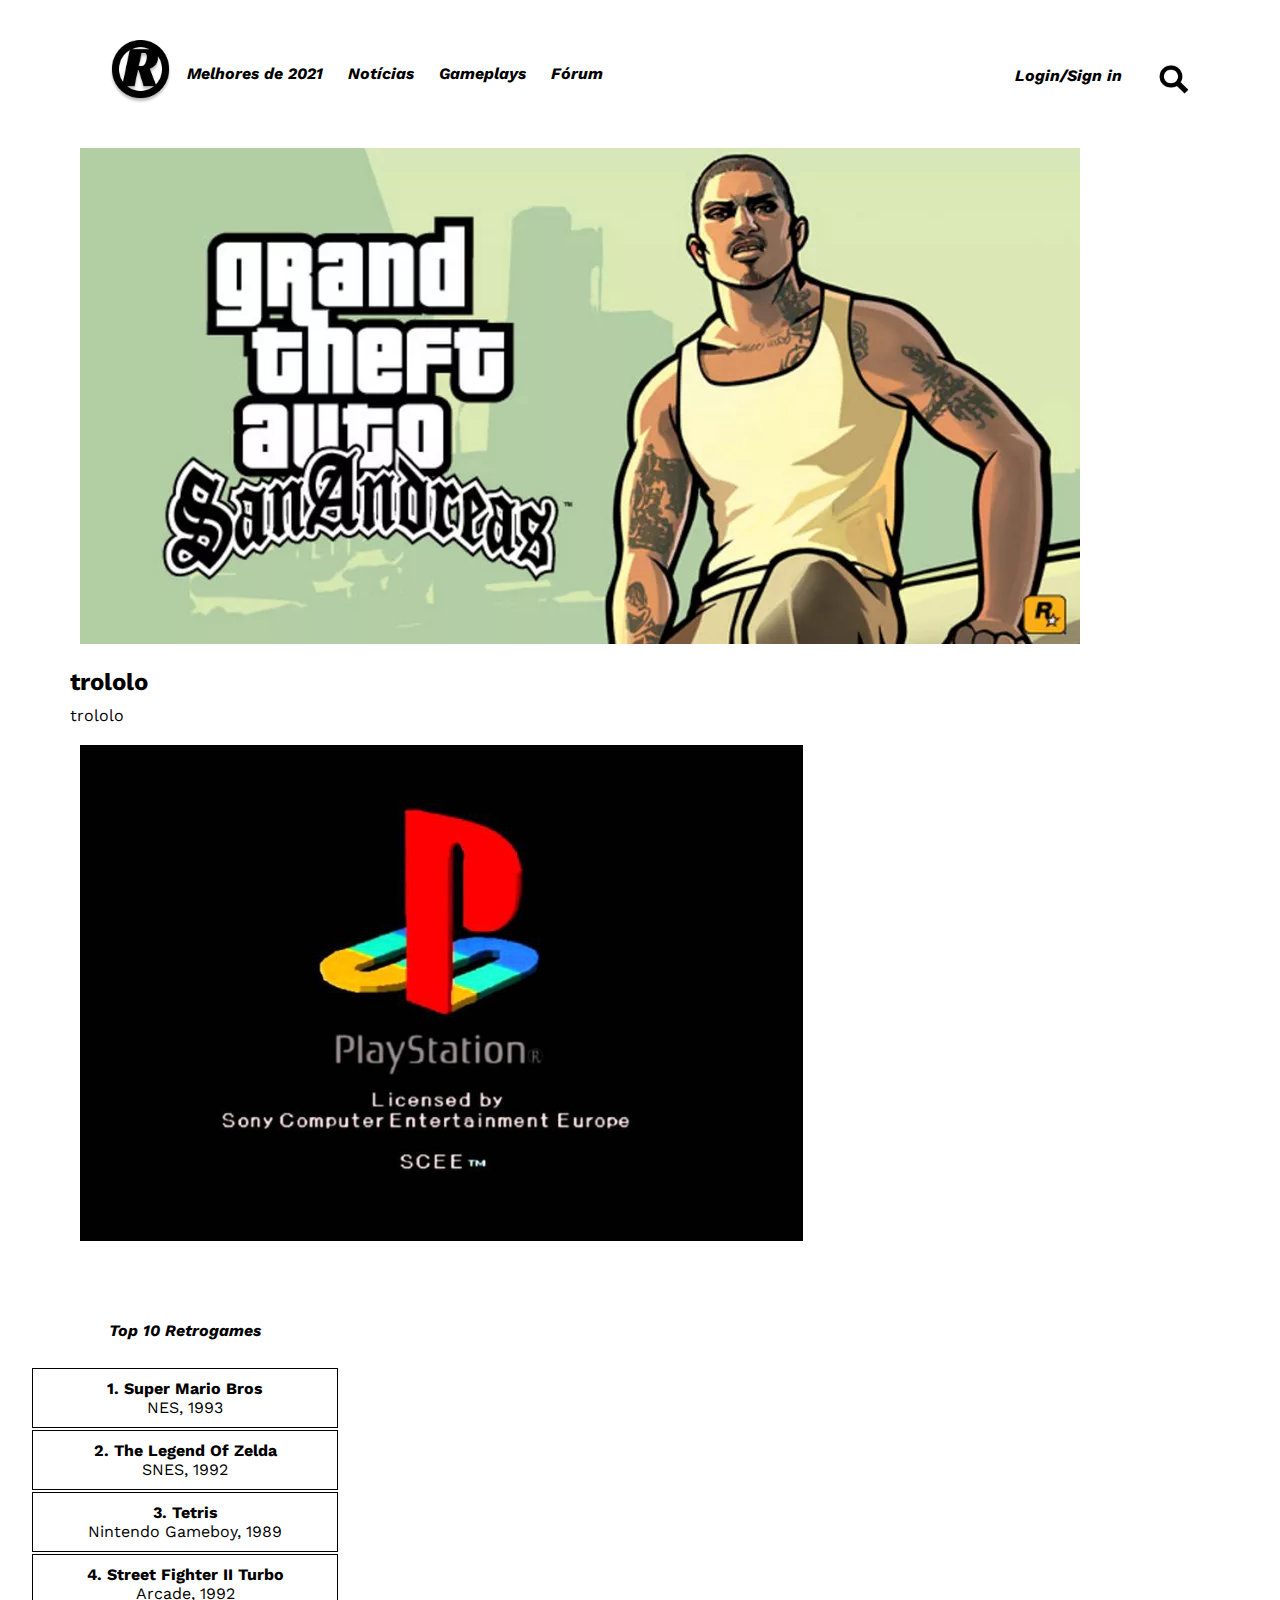
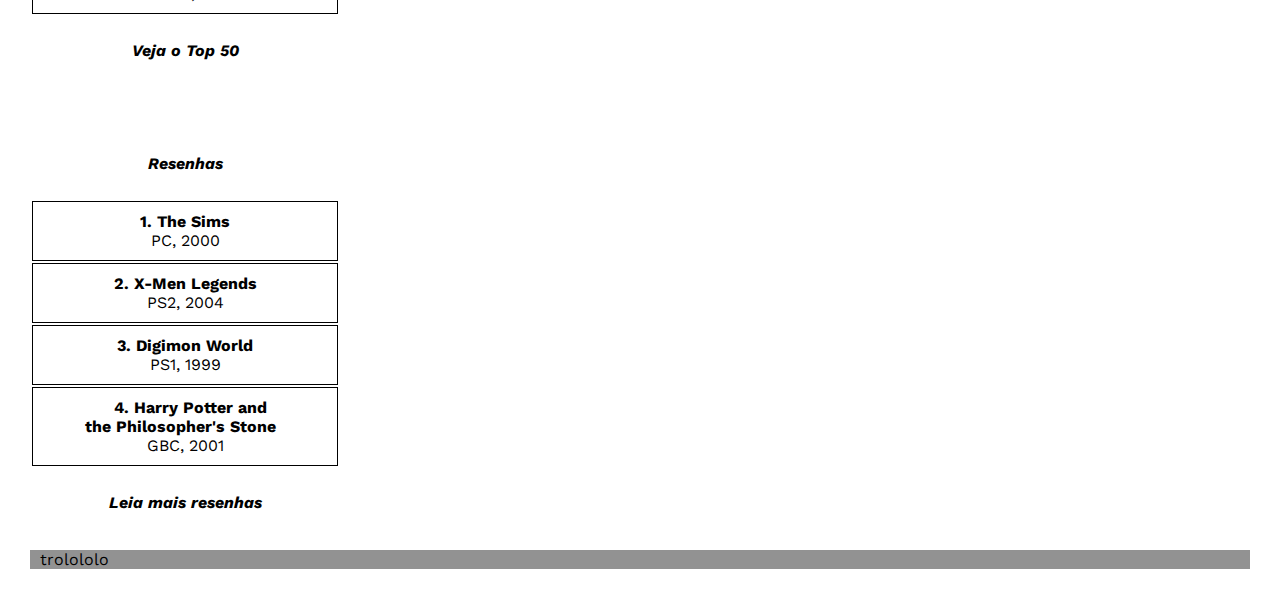
==== index.html @ 11f5ce44 "pedir ajuda à Jéssica 2" ====
<!DOCTYPE html>
<html lang="en">
<head>
    <meta charset="UTF-8">
    <meta http-equiv="X-UA-Compatible" content="IE=edge">
    <meta name="viewport" content="width=device-width, initial-scale=1.0">
    <title>Retrogames</title>
    <link href="https://cdn.jsdelivr.net/npm/bootstrap@5.1.3/dist/css/bootstrap.min.css" rel="stylesheet" integrity="sha384-1BmE4kWBq78iYhFldvKuhfTAU6auU8tT94WrHftjDbrCEXSU1oBoqyl2QvZ6jIW3" crossorigin="anonymous">
    <link rel="stylesheet" href="css/style.css">
    <link href='https://fonts.googleapis.com/css?family=Work Sans' rel='stylesheet'></head>
<body>
    <header>
        <div class="container-grid">
            <a href="index.html"><img class="logo" src="Imagens/Logo R.png" alt="Logo Retrogames"></a>
            <nav class="menu">
                <a href="">Melhores de 2021</a>
                <a href="">Notícias</a>
                <a href="">Gameplays</a>
                <a href="">Fórum</a>
                </nav>
                <nav class="login">
                <a href="">Login/Sign in</a>
                <a href=""><img class="pesquisa" src="Imagens/Ícone Buscar Site.png" alt="Ícone Buscar"></a>
            </nav>
        </div>

    </header>
    <section class="highlights">
        <div class="highlights container">
            <div class="row">
                <div class="Noticia 1 col-md-6">
                    <a href=""><img class="highlight1" src="Imagens/image 1.png" alt="highlight1"></a>
                    <h2>trololo</h2>
                    <p>trololo</p>
                </div>
                <div class="Noticia 1 col-md-6">
                    <a href=""><img class="highlight2" src="Imagens/image 2.png" alt="highlight2"></a>
                </div>     
            </div>
        </div>
    </section>
        <table>
                <thead>
                    <tr>
                        <th><em>Top 10 Retrogames</em></th>
                    </tr>
                </thead>
                
                <tbody> 
                    <tr>
                        <td><b>1. Super Mario Bros</b><br>NES, 1993</td>
                    </tr>
                    <tr>
                        <td><b>2. The Legend Of Zelda</b><br>SNES, 1992</td>
                    </tr>
                    <tr>
                        <td><b>3. Tetris</b><br>Nintendo Gameboy, 1989</td>
                    </tr>
                    <tr>
                        <td><b>4. Street Fighter II Turbo</b><br>Arcade, 1992</td>
                    </tr>
                </tbody>
                <tfooter>
                    <tr>
                        <th><a href=""><em>Veja o Top 50</em></a></th>
                    </tr>
                </tfooter>
        </table>
        <table>
                <thead>
                    <tr>
                        <th><em>Resenhas</em></th>
                    </tr>
                </thead>
                
                <tbody> 
                    <tr>
                        <td><b>1. The Sims</b><br>PC, 2000</td>
                    </tr>
                    <tr>
                        <td><b>2. X-Men Legends</b><br>PS2, 2004</td>
                    </tr>
                    <tr>
                        <td><b>3. Digimon World</b><br>PS1, 1999</td>
                    </tr>
                    <tr>
                        <td><b>4. Harry Potter and<br>the Philosopher's Stone</b><br>GBC, 2001</td>
                    </tr>
                </tbody>
                <tfooter>
                    <tr>
                        <th><a href=""><em>Leia mais resenhas</em></a></th>
                    </tr>
                </tfooter>
        </table>

    
    <footer>
        <p>trolololo</p>
    </footer>
    <script src="https://cdn.jsdelivr.net/npm/bootstrap@5.1.3/dist/js/bootstrap.bundle.min.js" integrity="sha384-ka7Sk0Gln4gmtz2MlQnikT1wXgYsOg+OMhuP+IlRH9sENBO0LRn5q+8nbTov4+1p" crossorigin="anonymous"></script>
</body>
</html>
---- css/style.css ----
*{
    margin: 10px;
    padding: 0;
    box-sizing: border-box;

    }

    header{
    font-style:italic;
    font-weight: bold
    }
    
    body {
            font-family: 'Work Sans';
    }

    a {
            color: #000000;
            text-decoration: none;
    }
    a:hover {
            color:#8b8b8b; 
            text-decoration:none; 
            cursor:pointer;  
    }

    footer {
    background-color:#929292;
    }

    .container-grid{
        width: 1200px;
        height: 100%;
        margin: auto;
        display: flex;
        justify-content: space-between;
        align-items: center;
    }

    .logo {
        width: 65%;
        margin-left: 60%;
    }

    .pesquisa{
        width: 50%;
        margin-top: -5px
        ;
    }

    .login{
        width: 225px;
        height: 36px;
        display: flex;
        justify-content: space-between;
        }
    
    .menu{
            width: 800px;
        }

td {
        border: 1px solid black;
        text-align: center;
        padding: 10px;}
table {
                width: 25%;}
th {    
        height: 70px;}
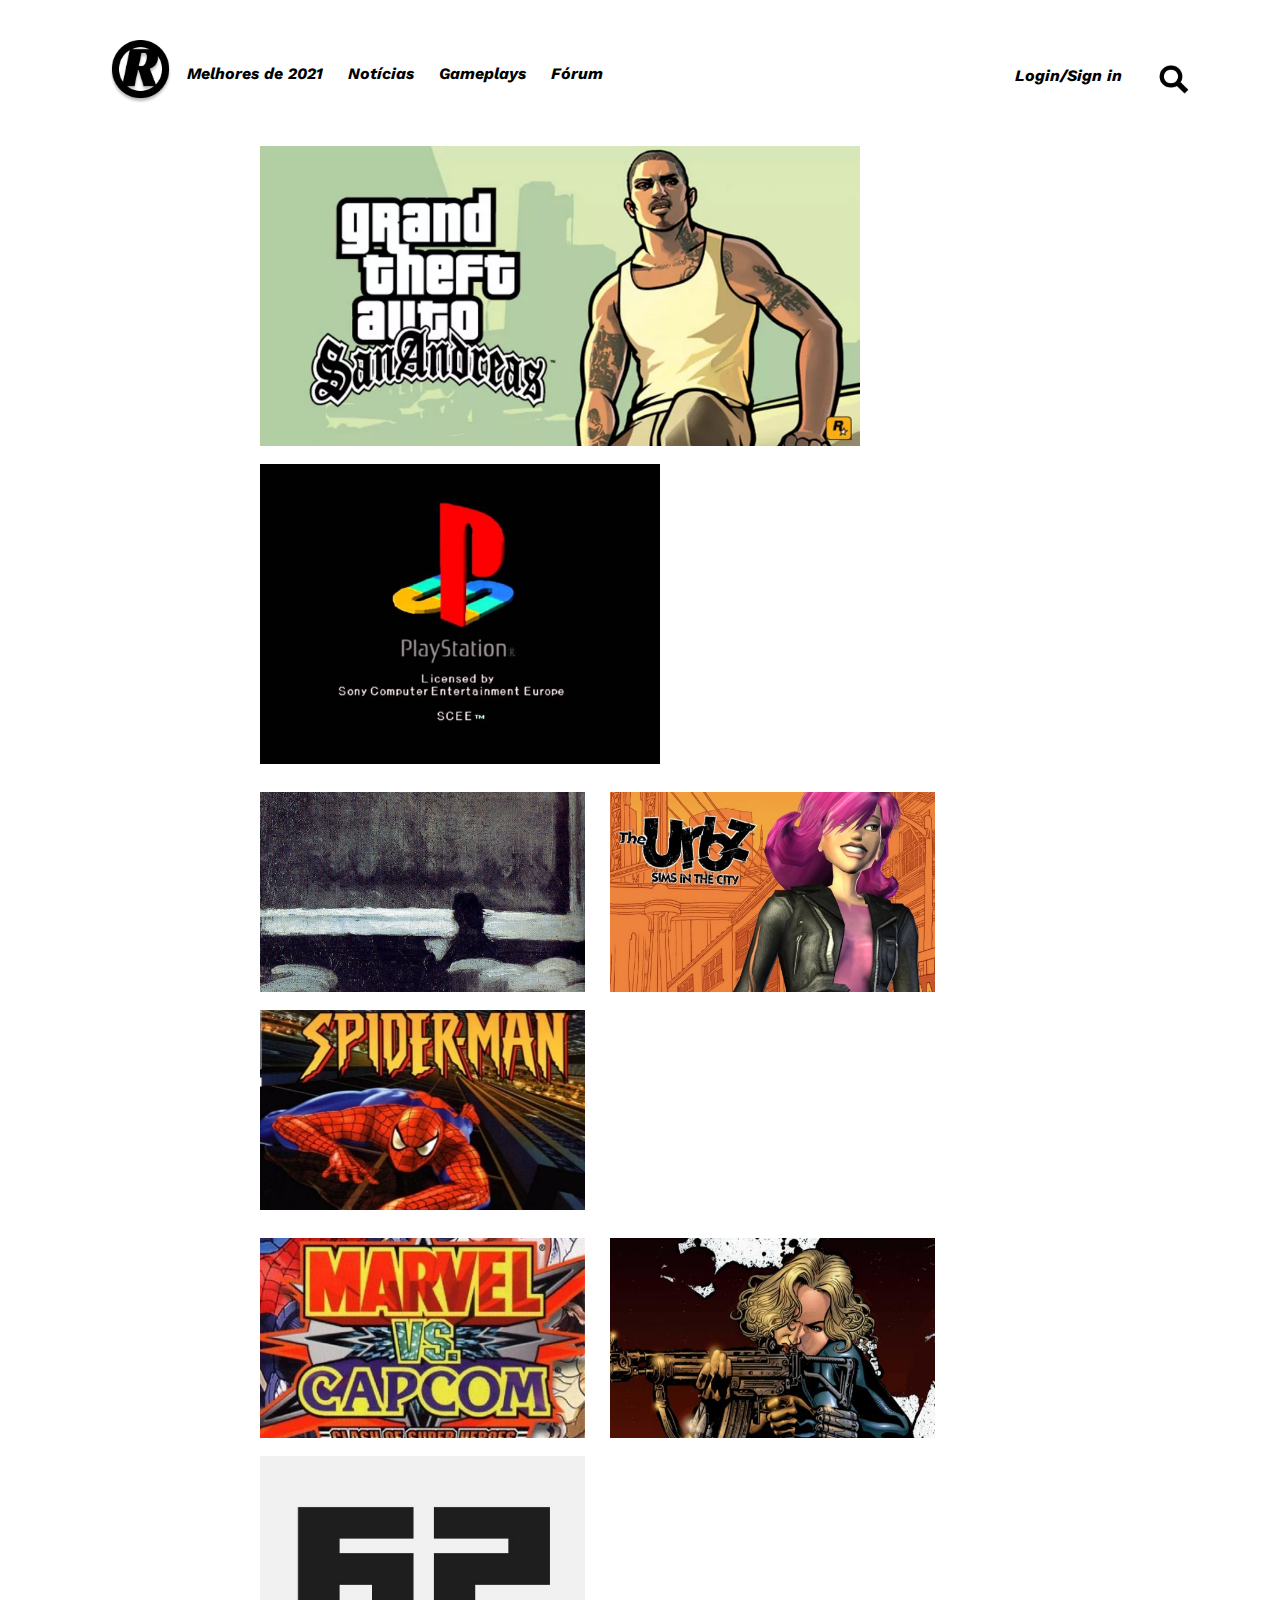
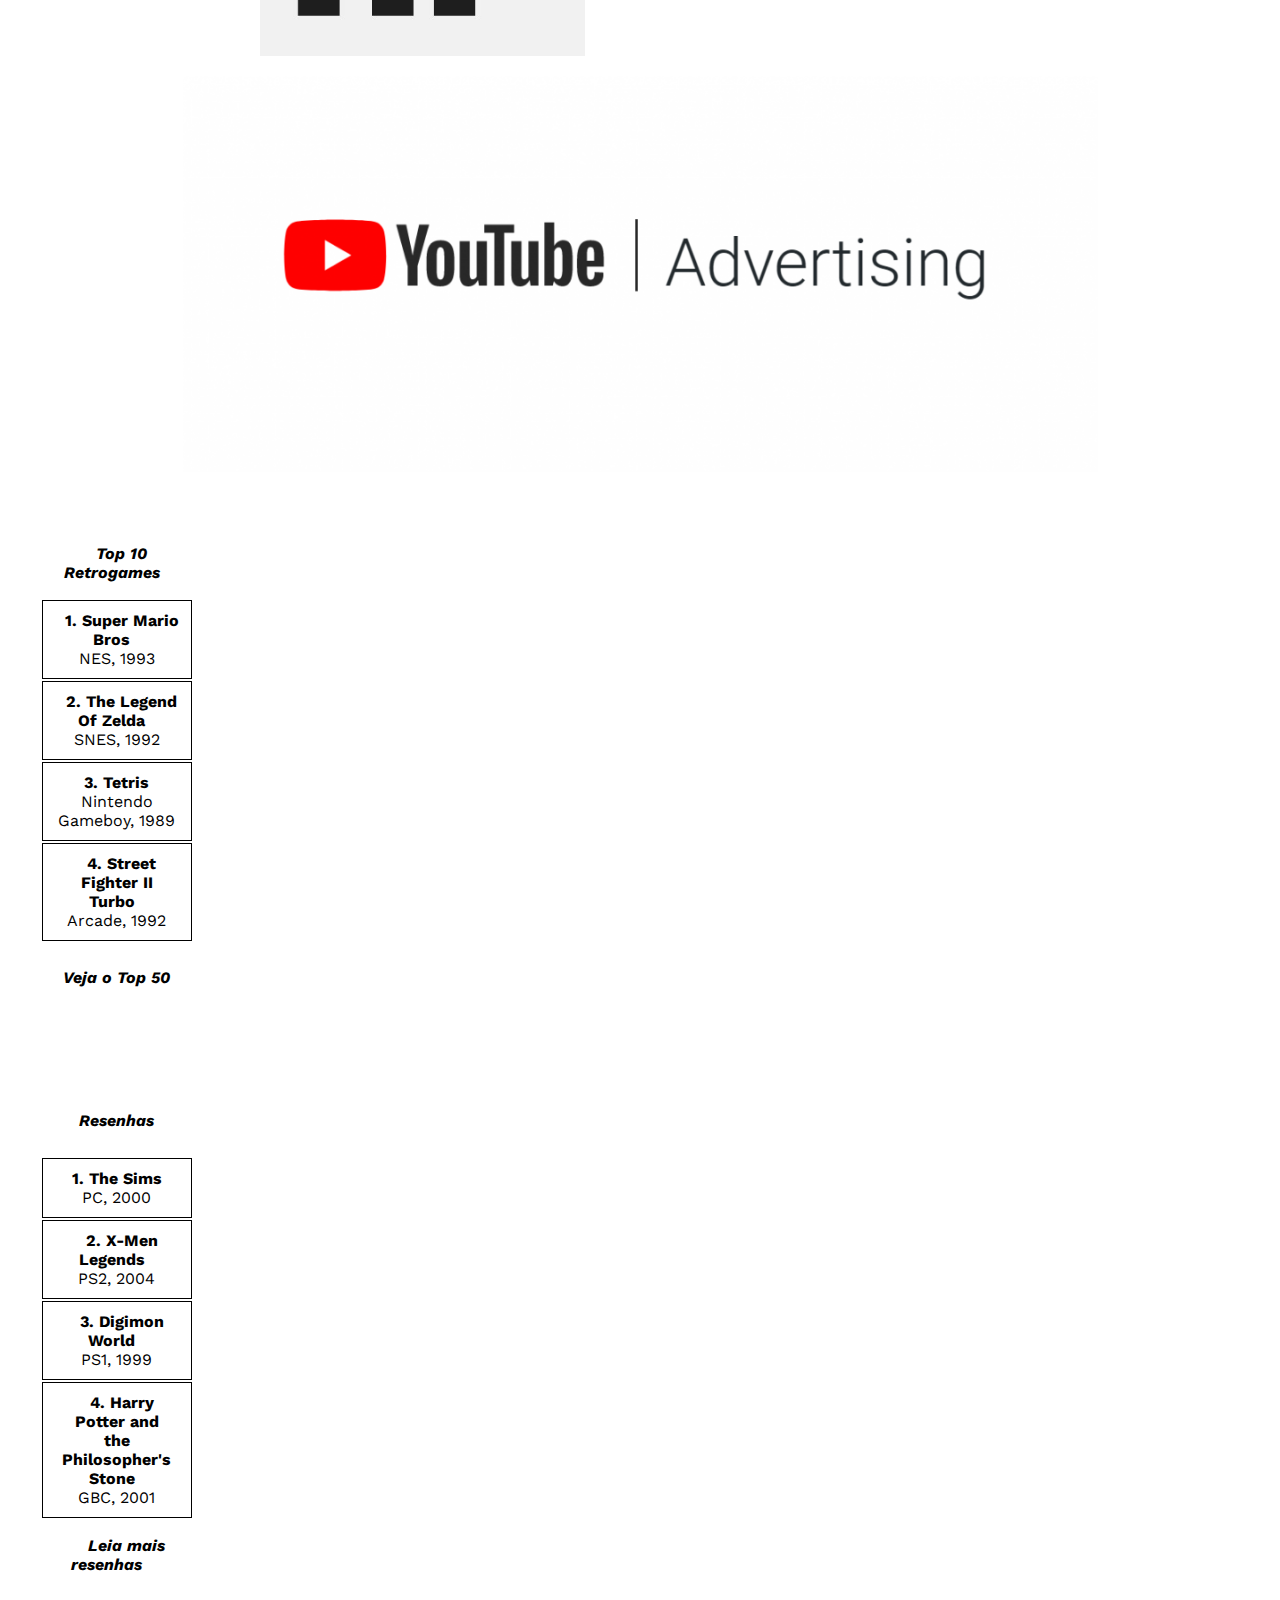
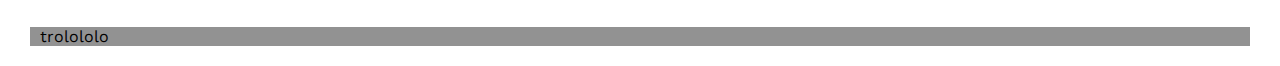
==== commit a687674b: "Pedido Ajuda Jéssica 01/02" ====
--- a/index.html
+++ b/index.html
@@ -26,20 +26,31 @@
 
     </header>
     <section class="highlights">
-        <div class="highlights container">
-            <div class="row">
-                <div class="Noticia 1 col-md-6">
-                    <a href=""><img class="highlight1" src="Imagens/image 1.png" alt="highlight1"></a>
-                    <h2>trololo</h2>
-                    <p>trololo</p>
-                </div>
-                <div class="Noticia 1 col-md-6">
-                    <a href=""><img class="highlight2" src="Imagens/image 2.png" alt="highlight2"></a>
-                </div>     
+        <div class="row">
+            <div class="column">
+              <img src="Imagens/image-1.png" style="width: 600px; height: 300px;">
+              <img src="Imagens/image-2.png" style="width: 400px; height: 300px;">
+            </div>
+            <div class ="column">
+                <img src="Imagens/solitary-figure-in-a-theater 1.png" style="width: 325px; height: 200px;">
+                <img src="Imagens/urbz-sims-1 1.png" style="width: 325px; height: 200px;">
+                <img src="Imagens/image 5.png" style="width: 325px; height: 200px;">
+            </div>
+            <div class ="column">
+                <img src="Imagens/mvc 1.png" style="width: 325px; height: 200px;">
+                <img src="Imagens/Yelena 1.png" style="width: 325px; height: 200px;">
+                <img src="Imagens/image 6.png" style="width: 325px; height: 200px;">
             </div>
         </div>
     </section>
-        <table>
+    <section class="ads">
+            <img src="Imagens/youtube-advertising-1-1024x443.png" class="center"> 
+    </section>
+
+    <section class="tables"></section>
+    <div class="tbrow row">
+        <div class="tbcolumn column">
+            <table>
                 <thead>
                     <tr>
                         <th><em>Top 10 Retrogames</em></th>
@@ -65,8 +76,10 @@
                         <th><a href=""><em>Veja o Top 50</em></a></th>
                     </tr>
                 </tfooter>
-        </table>
-        <table>
+            </table>
+        </div>
+        <div class="tbcolumn column">
+            <table>
                 <thead>
                     <tr>
                         <th><em>Resenhas</em></th>
@@ -92,7 +105,9 @@
                         <th><a href=""><em>Leia mais resenhas</em></a></th>
                     </tr>
                 </tfooter>
-        </table>
+            </table>
+        </div>
+    </div>
 
     
     <footer>
--- a/css/style.css
+++ b/css/style.css
@@ -1,64 +1,57 @@
 *{
     margin: 10px;
     padding: 0;
-    box-sizing: border-box;
-
-    }
-
-    header{
+    box-sizing: border-box;}
+header{
     font-style:italic;
-    font-weight: bold
-    }
-    
-    body {
-            font-family: 'Work Sans';
-    }
-
-    a {
+    font-weight: bold}
+body {
+            font-family: 'Work Sans';}
+a {
             color: #000000;
-            text-decoration: none;
-    }
-    a:hover {
+            text-decoration: none;}
+a:hover {
             color:#8b8b8b; 
             text-decoration:none; 
-            cursor:pointer;  
-    }
-
-    footer {
-    background-color:#929292;
-    }
-
-    .container-grid{
+            cursor:pointer;}
+footer {
+    background-color:#929292;}
+.container-grid{
         width: 1200px;
         height: 100%;
         margin: auto;
         display: flex;
         justify-content: space-between;
-        align-items: center;
-    }
-
-    .logo {
+        align-items: center;}
+.logo {
         width: 65%;
-        margin-left: 60%;
-    }
-
-    .pesquisa{
+        margin-left: 60%;}
+.pesquisa{
         width: 50%;
         margin-top: -5px
-        ;
-    }
-
-    .login{
+        ;}
+.login{
         width: 225px;
         height: 36px;
         display: flex;
-        justify-content: space-between;
-        }
-    
-    .menu{
-            width: 800px;
-        }
+        justify-content: space-between;}
+.menu{
+            width: 800px;}
+.column {
+        flex: 50%;
+        padding: 0 4px;
+        padding-left: 200px;}
+              
+.column img {
+        margin-top: 8px;
+        vertical-align: top;}
 
+.center {
+        display: block;
+        margin-left: auto;
+        margin-right: auto;
+        width: 75%;
+      }
 td {
         border: 1px solid black;
         text-align: center;
@@ -66,4 +59,16 @@
 table {
                 width: 25%;}
 th {    
-        height: 70px;}+        height: 70px;}
+
+.tbrow {
+        margin-left:-5px;
+        margin-right:-5px;}
+.tbcolumn {
+        float: left;
+        width: 50%;
+        padding: 5px;}
+.tbrow::after {
+        content: "";
+        clear: both;
+        display: table;}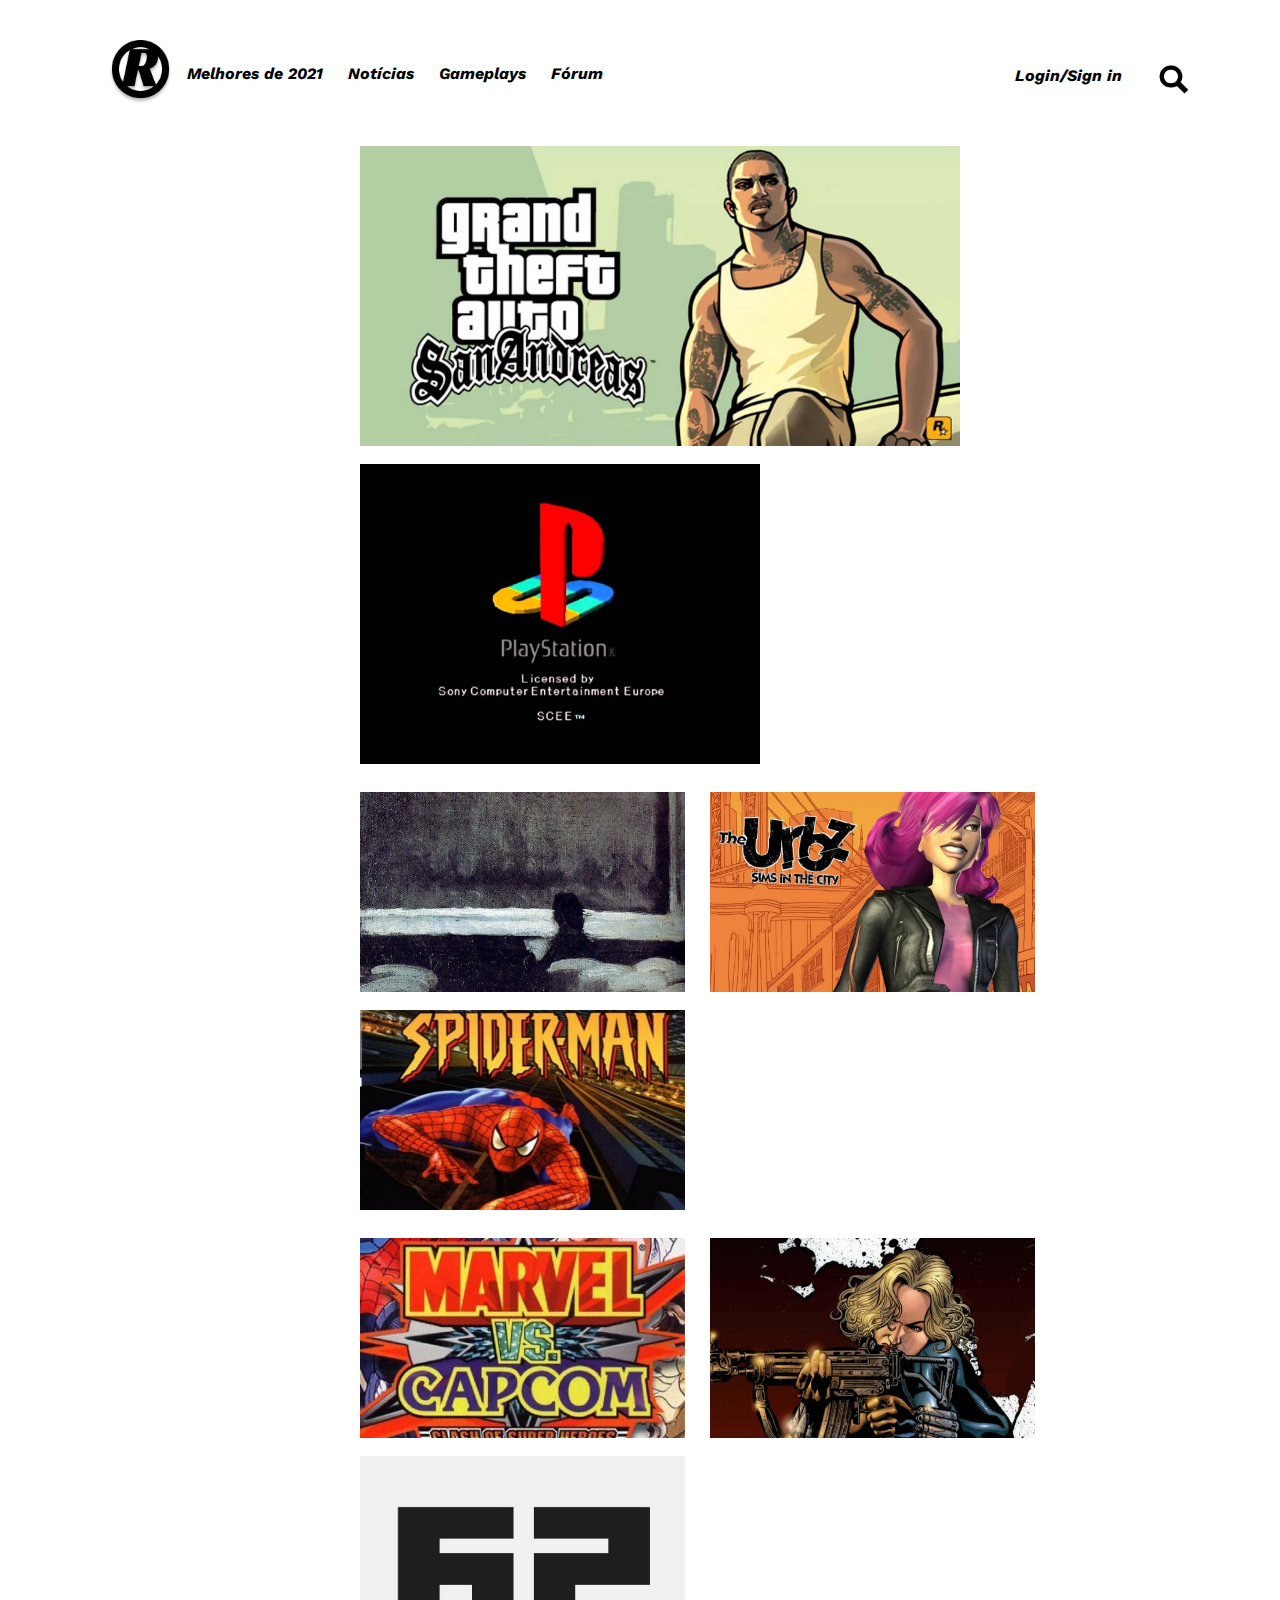
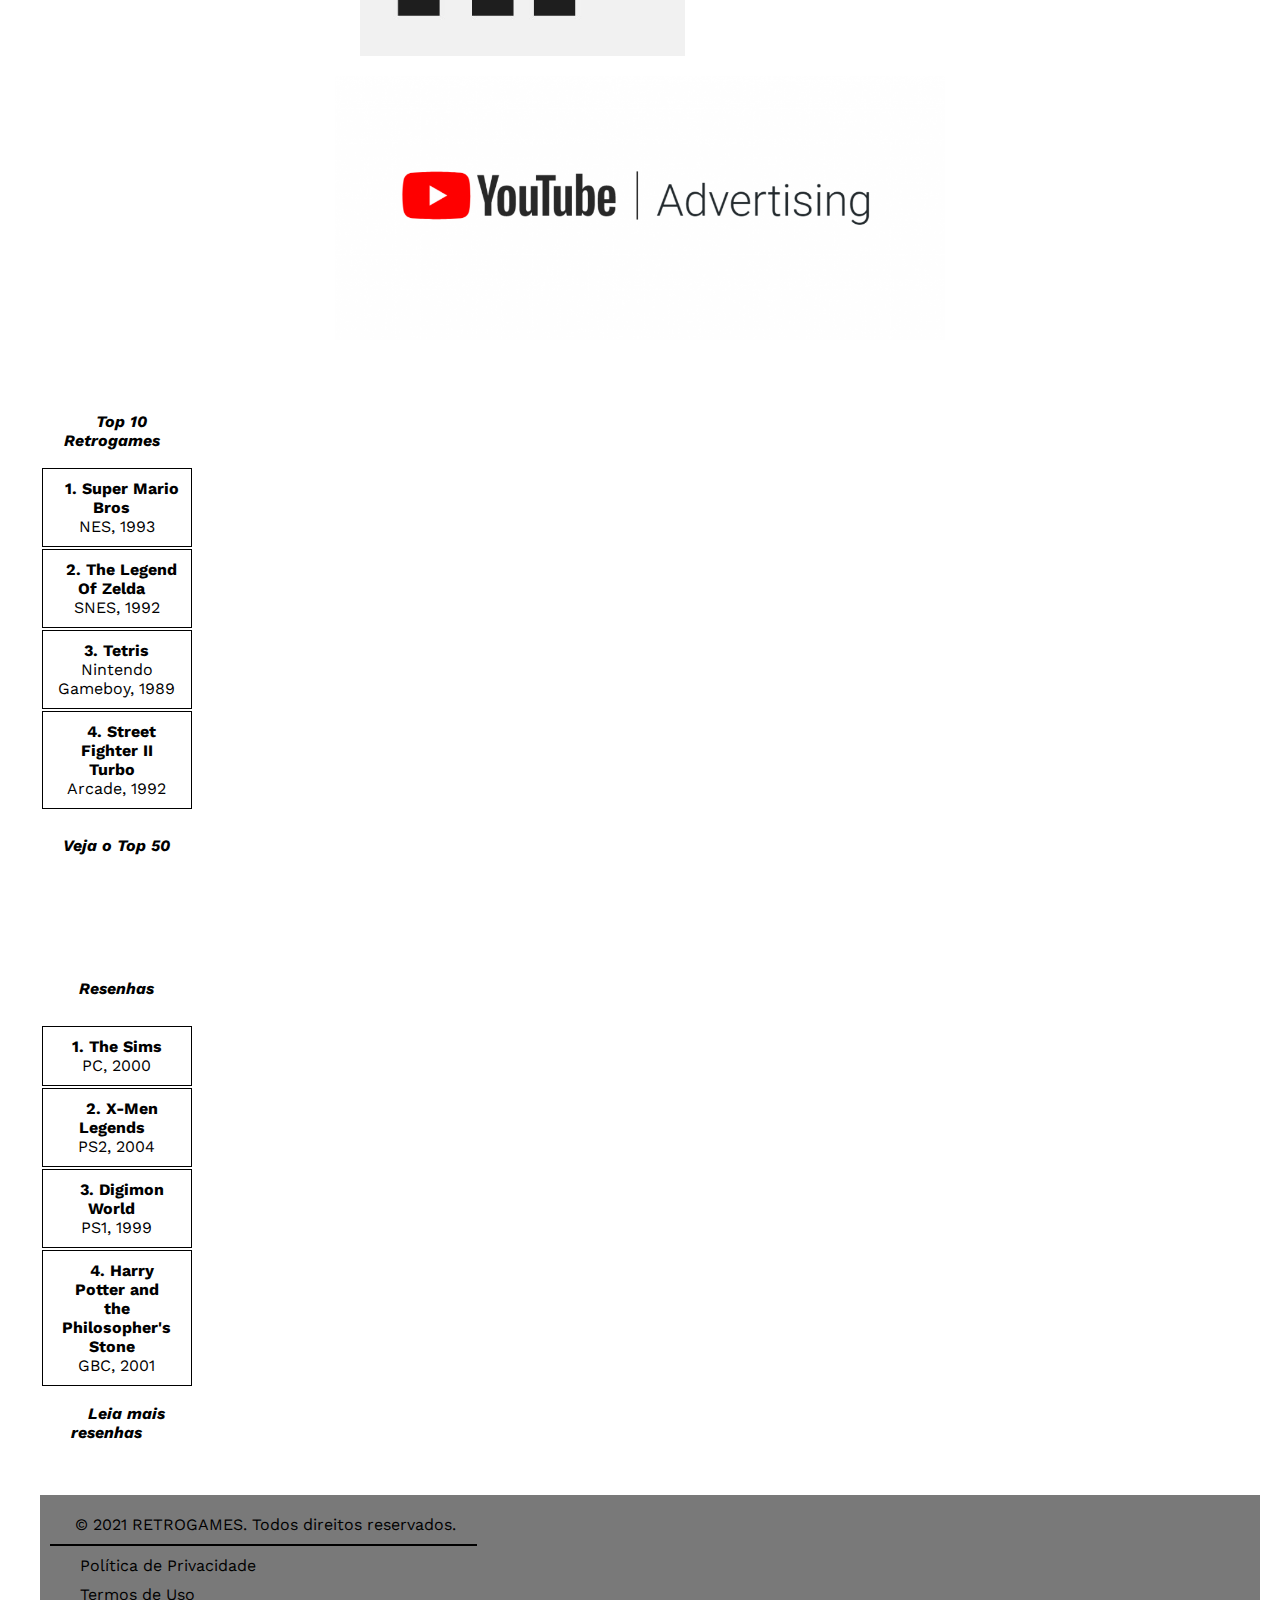
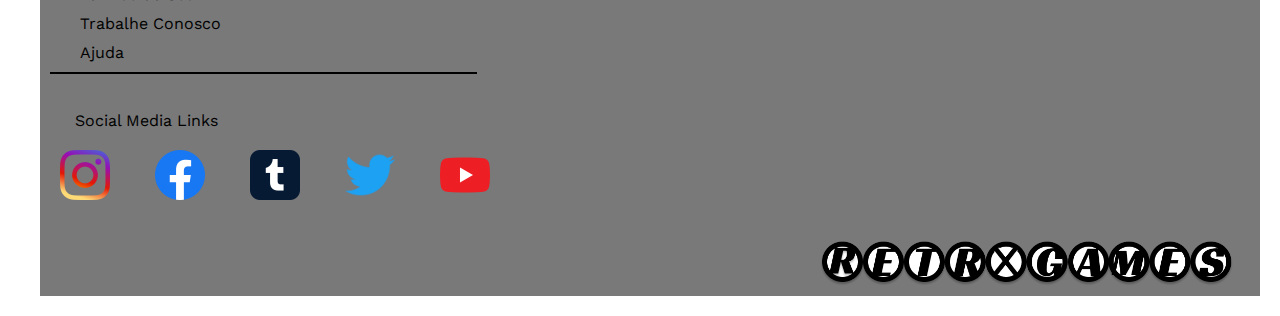
==== commit 5f1df44b: "Últimos ajustes" ====
--- a/index.html
+++ b/index.html
@@ -111,7 +111,32 @@
 
     
     <footer>
-        <p>trolololo</p>
+        <div class="footer">
+            <p style="padding-left: 25px;">© 2021 RETROGAMES. Todos direitos reservados.</p>
+            <hr>
+        <div class="linksfooter">
+            <nav class="footerlinks">
+            <ul>
+                <li><a href="">Política de Privacidade</a></li>
+                <li><a href="">Termos de Uso</a></li>
+                <li><a href="">Trabalhe Conosco</a></li>
+                <li><a href="">Ajuda</a></li>
+            </ul>    
+            </nav>
+        </div>
+        <hr>
+        <div class="socialmedia container">
+            <p style="padding-left: 25px;">Social Media Links</p>
+            <a href=""><img class="instagram" src="Imagens/5296765_camera_instagram_instagram logo_icon 1.png" alt="instagram"></a>
+            <a href=""><img class="facebook" src="Imagens/5296499_fb_facebook_facebook logo_icon 1.png" alt="facebook"></a>
+            <a href=""><img class="tumblr" src="Imagens/5296511_network_social network_tumblr_tumblr logo_icon 1.png" alt="tumblr"></a>
+            <a href=""><img class="twitter" src="Imagens/5296514_bird_tweet_twitter_twitter logo_icon 1.png" alt="twitter"></a>
+            <a href=""><img class="youtube" src="Imagens/5296521_play_video_vlog_youtube_youtube logo_icon 1.png" alt="youtube"></a>
+        </div>
+         <div class="logocompleto">
+       <img src="Imagens/Logo Completo Retrogames.png">
+        </div>
+    </div>
     </footer>
     <script src="https://cdn.jsdelivr.net/npm/bootstrap@5.1.3/dist/js/bootstrap.bundle.min.js" integrity="sha384-ka7Sk0Gln4gmtz2MlQnikT1wXgYsOg+OMhuP+IlRH9sENBO0LRn5q+8nbTov4+1p" crossorigin="anonymous"></script>
 </body>
--- a/css/style.css
+++ b/css/style.css
@@ -14,8 +14,7 @@
             color:#8b8b8b; 
             text-decoration:none; 
             cursor:pointer;}
-footer {
-    background-color:#929292;}
+
 .container-grid{
         width: 1200px;
         height: 100%;
@@ -40,7 +39,7 @@
 .column {
         flex: 50%;
         padding: 0 4px;
-        padding-left: 200px;}
+        padding-left: 300px;}
               
 .column img {
         margin-top: 8px;
@@ -50,7 +49,7 @@
         display: block;
         margin-left: auto;
         margin-right: auto;
-        width: 75%;
+        width: 50%;
       }
 td {
         border: 1px solid black;
@@ -71,4 +70,39 @@
 .tbrow::after {
         content: "";
         clear: both;
-        display: table;}+        display: table;}
+
+.footer {
+        width: 100%;
+        background-color: #797979;
+        color: black;
+        text-align: left;
+        padding-top: 10px;}
+ul {
+        list-style: none;
+        margin: 0;
+        padding: 0;
+        width: 350px;}
+.socialmedia {
+        display: inline;
+        justify-content: space-between;
+}
+.socialmedia img {
+        width: 50px;
+}
+hr {
+        width: 35%;
+        display: block;
+        margin-top: 0.5em;
+        margin-bottom: 0.5em;
+        border-style:solid;
+        color: #000000;
+        border-width: 1px;
+        } 
+.logocompleto {
+display: flex;
+justify-content: right;
+}
+.logocompleto img {
+        width: 35%;
+}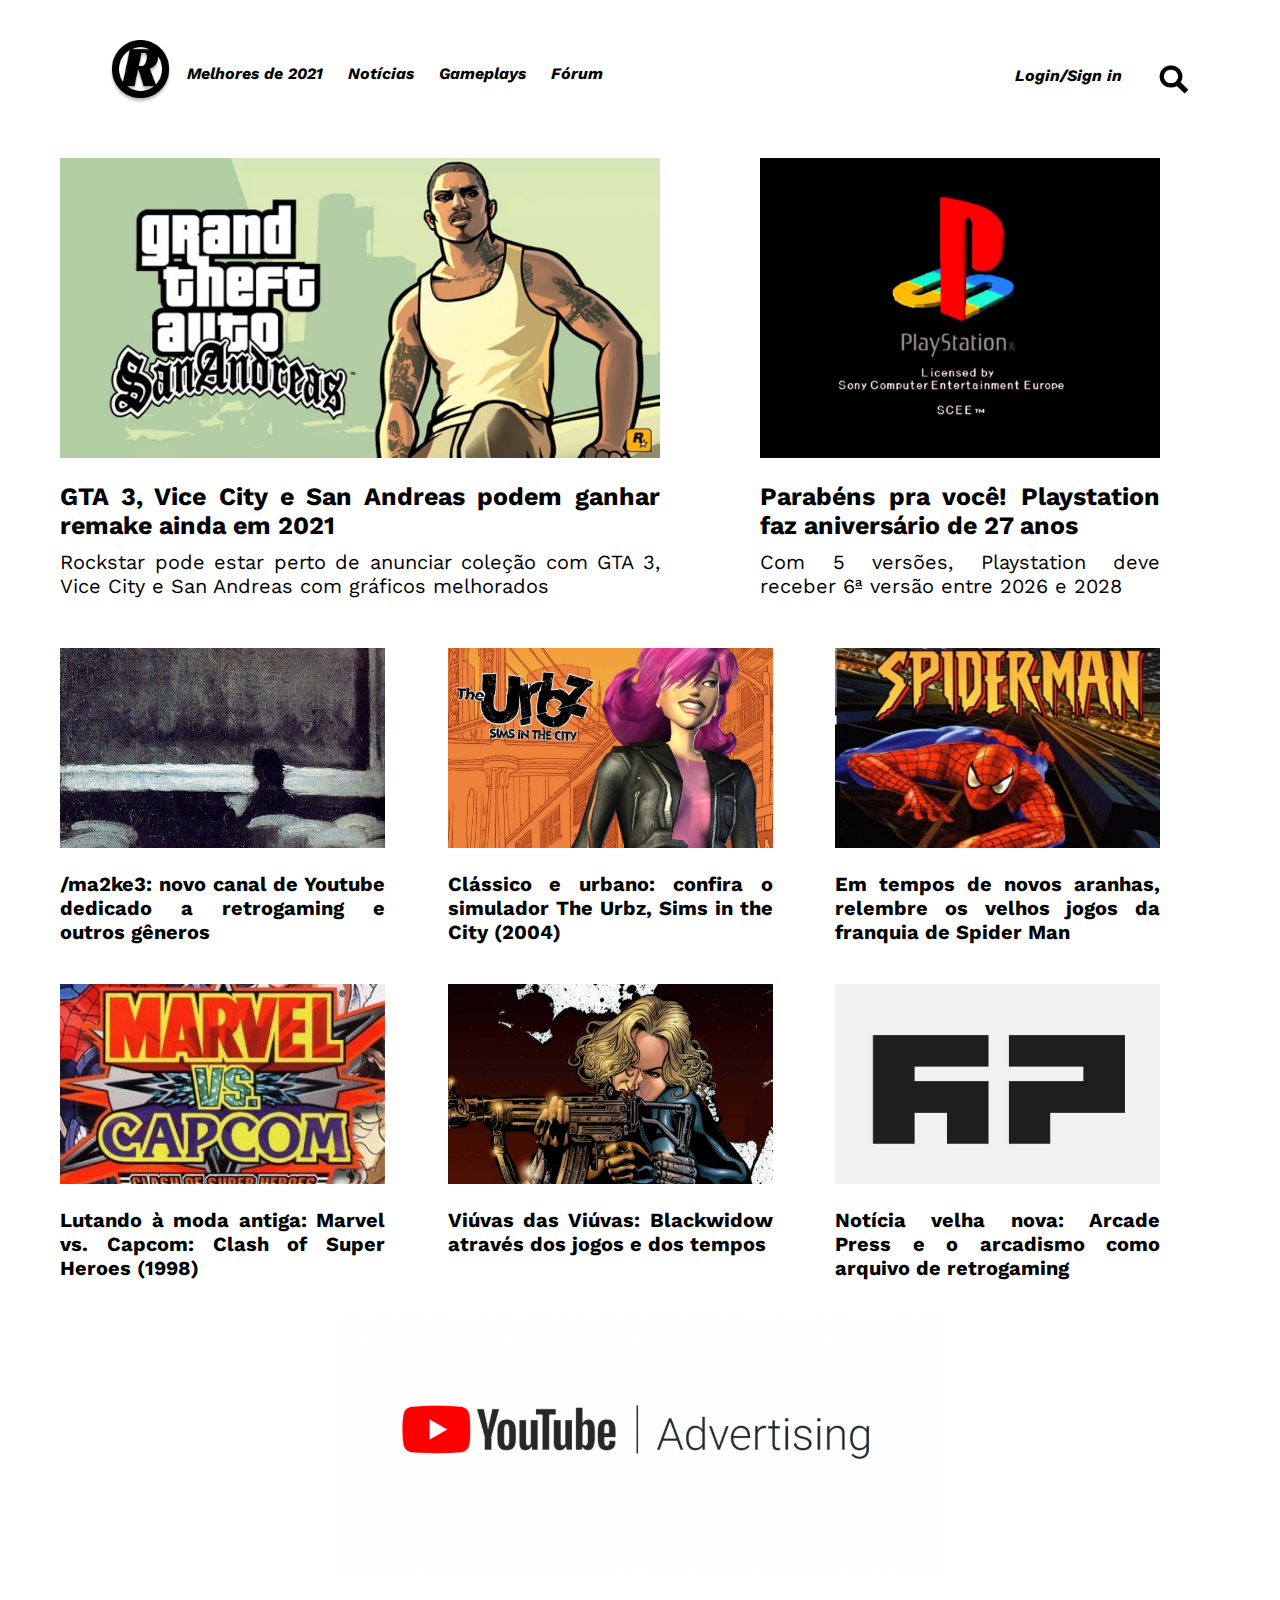
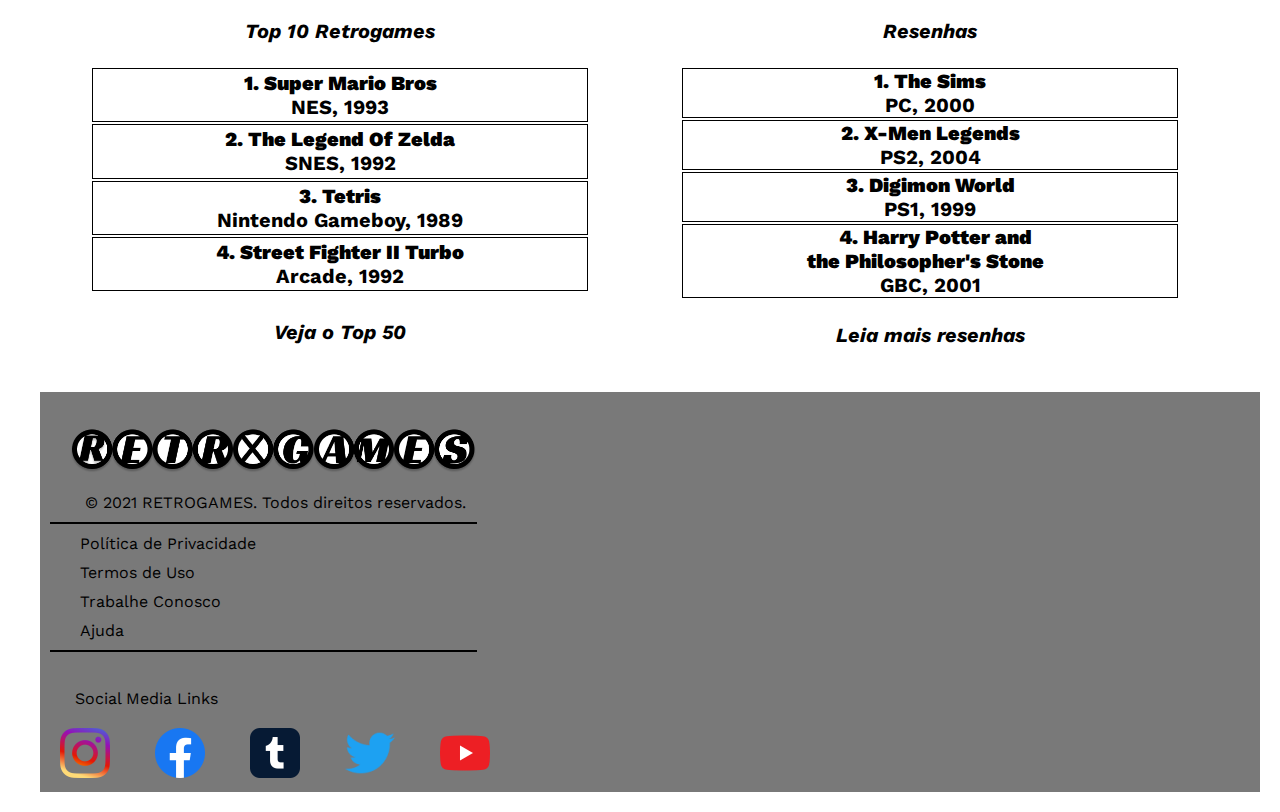
==== commit 06fd3c62: "Entrega final Atividade Online 2 U9SA2" ====
--- a/index.html
+++ b/index.html
@@ -23,121 +23,157 @@
                 <a href=""><img class="pesquisa" src="Imagens/Ícone Buscar Site.png" alt="Ícone Buscar"></a>
             </nav>
         </div>
+    </header>
 
-    </header>
     <section class="highlights">
-        <div class="row">
-            <div class="column">
-              <img src="Imagens/image-1.png" style="width: 600px; height: 300px;">
-              <img src="Imagens/image-2.png" style="width: 400px; height: 300px;">
+        <div class="banner container">
+            <div class="banner1">
+                <img src="Imagens/image-1.png" style="width: 600px; height: 300px;">
+                <h3>GTA 3, Vice City e San Andreas podem ganhar remake ainda em 2021</h3>
+                <p>Rockstar pode estar perto de anunciar coleção com GTA 3, Vice City e San Andreas com gráficos
+                    melhorados</p>
             </div>
-            <div class ="column">
-                <img src="Imagens/solitary-figure-in-a-theater 1.png" style="width: 325px; height: 200px;">
-                <img src="Imagens/urbz-sims-1 1.png" style="width: 325px; height: 200px;">
-                <img src="Imagens/image 5.png" style="width: 325px; height: 200px;">
-            </div>
-            <div class ="column">
-                <img src="Imagens/mvc 1.png" style="width: 325px; height: 200px;">
-                <img src="Imagens/Yelena 1.png" style="width: 325px; height: 200px;">
-                <img src="Imagens/image 6.png" style="width: 325px; height: 200px;">
+            <div class="banner2">
+                <img src="Imagens/image-2.png" style="width: 400px; height: 300px;">
+                <h3>Parabéns pra você! Playstation faz aniversário de 27 anos </h3>
+                <p>Com 5 versões, Playstation deve receber 6ª versão entre 2026 e 2028</p>
             </div>
         </div>
     </section>
+
+    <section class="highlights2">
+        <div class="banner container">
+            <div class="banner3">
+                <img src="Imagens/solitary-figure-in-a-theater 1.png" style="width: 325px; height: 200px;">
+                <h3>/ma2ke3: novo canal de Youtube dedicado a retrogaming e outros gêneros</h3>    
+            </div>
+            <div class="banner4">
+                <img src="Imagens/urbz-sims-1 1.png" style="width: 325px; height: 200px;">
+                <h3>Clássico e urbano: confira o simulador The Urbz, Sims in the City (2004)</h3> 
+            </div>
+            <div class="banner5">
+                <img src="Imagens/image 5.png" style="width: 325px; height: 200px;">
+                <h3>Em tempos de novos aranhas, relembre os velhos jogos da franquia de Spider Man</h3>
+            </div>
+            <div class="banner6">
+                <img src="Imagens/mvc 1.png" style="width: 325px; height: 200px;">
+                <h3>Lutando à moda antiga: Marvel vs. Capcom: Clash of Super Heroes (1998)</h3>
+            </div>
+            <div class="banner7">
+                <img src="Imagens/Yelena 1.png" style="width: 325px; height: 200px;">
+                <h3>Viúvas das Viúvas: Blackwidow através dos jogos e dos tempos</h3>
+            </div>
+            <div class="banner8">
+                <img src="Imagens/image 6.png" style="width: 325px; height: 200px;">
+                <h3>Notícia velha nova: Arcade Press e o arcadismo como arquivo de retrogaming </h3>
+            </div>
+        </div>
+    </section>
+
     <section class="ads">
             <img src="Imagens/youtube-advertising-1-1024x443.png" class="center"> 
     </section>
 
-    <section class="tables"></section>
-    <div class="tbrow row">
-        <div class="tbcolumn column">
-            <table>
-                <thead>
-                    <tr>
-                        <th><em>Top 10 Retrogames</em></th>
-                    </tr>
-                </thead>
-                
-                <tbody> 
-                    <tr>
-                        <td><b>1. Super Mario Bros</b><br>NES, 1993</td>
-                    </tr>
-                    <tr>
-                        <td><b>2. The Legend Of Zelda</b><br>SNES, 1992</td>
-                    </tr>
-                    <tr>
-                        <td><b>3. Tetris</b><br>Nintendo Gameboy, 1989</td>
-                    </tr>
-                    <tr>
-                        <td><b>4. Street Fighter II Turbo</b><br>Arcade, 1992</td>
-                    </tr>
-                </tbody>
-                <tfooter>
-                    <tr>
-                        <th><a href=""><em>Veja o Top 50</em></a></th>
-                    </tr>
-                </tfooter>
-            </table>
+    <section class="tables">
+        <div class="container">
+            <div class="top">
+                <table>
+                    <thead>
+                        <tr>
+                            <th><em>Top 10 Retrogames</em></th>
+                        </tr>
+                    </thead>
+                        <tbody>
+                            <tr>
+                                <td><b>1. Super Mario Bros</b><br>NES, 1993</td>
+                            </tr>
+                            <tr>
+                                <td><b>2. The Legend Of Zelda</b><br>SNES, 1992</td>
+                            </tr>
+                            <tr>
+                                <td><b>3. Tetris</b><br>Nintendo Gameboy, 1989</td>
+                            </tr>
+                            <tr>
+                                <td><b>4. Street Fighter II Turbo</b><br>Arcade, 1992</td>
+                            </tr>
+                        </tbody>
+                    <tfooter>
+                        <tr>
+                            <th><a href=""><em>Veja o Top 50</em></a></th>
+                        </tr>
+                    </tfooter>
+                </table>
+                <table>
+                    <thead>
+                        <tr>
+                            <th><em>Resenhas</em></th>
+                        </tr>
+                    </thead>
+                    <div>
+                        <tbody>
+                            <tr>
+                                <td><b>1. The Sims</b><br>PC, 2000</td>
+                            </tr>
+                            <tr>
+                                <td><b>2. X-Men Legends</b><br>PS2, 2004</td>
+                            </tr>
+                            <tr>
+                                <td><b>3. Digimon World</b><br>PS1, 1999</td>
+                            </tr>
+                            <tr>
+                                <td><b>4. Harry Potter and<br>the Philosopher's Stone</b><br>GBC, 2001</td>
+                            </tr>
+                        </tbody>
+                    <tfooter>
+                        <tr>
+                            <th><a href=""><em>Leia mais resenhas</em></a></th>
+                        </tr>
+                    </tfooter>
+                </table>
+            </div>
         </div>
-        <div class="tbcolumn column">
-            <table>
-                <thead>
-                    <tr>
-                        <th><em>Resenhas</em></th>
-                    </tr>
-                </thead>
-                
-                <tbody> 
-                    <tr>
-                        <td><b>1. The Sims</b><br>PC, 2000</td>
-                    </tr>
-                    <tr>
-                        <td><b>2. X-Men Legends</b><br>PS2, 2004</td>
-                    </tr>
-                    <tr>
-                        <td><b>3. Digimon World</b><br>PS1, 1999</td>
-                    </tr>
-                    <tr>
-                        <td><b>4. Harry Potter and<br>the Philosopher's Stone</b><br>GBC, 2001</td>
-                    </tr>
-                </tbody>
-                <tfooter>
-                    <tr>
-                        <th><a href=""><em>Leia mais resenhas</em></a></th>
-                    </tr>
-                </tfooter>
-            </table>
-        </div>
-    </div>
+    </section>
 
-    
     <footer>
         <div class="footer">
-            <p style="padding-left: 25px;">© 2021 RETROGAMES. Todos direitos reservados.</p>
+            <div class="info">
+                <div class="logocompleto">
+                    <img src="Imagens/Logo Completo Retrogames.png">
+                </div>
+                <p style="padding-left: 25px;">© 2021 RETROGAMES. Todos direitos reservados.</p>
+            </div>
             <hr>
-        <div class="linksfooter">
-            <nav class="footerlinks">
-            <ul>
-                <li><a href="">Política de Privacidade</a></li>
-                <li><a href="">Termos de Uso</a></li>
-                <li><a href="">Trabalhe Conosco</a></li>
-                <li><a href="">Ajuda</a></li>
-            </ul>    
-            </nav>
+            <div class="linksfooter">
+                <nav class="footerlinks">
+                    <ul>
+                        <li><a href="">Política de Privacidade</a></li>
+                        <li><a href="">Termos de Uso</a></li>
+                        <li><a href="">Trabalhe Conosco</a></li>
+                        <li><a href="">Ajuda</a></li>
+                    </ul>
+                </nav>
+            </div>
+            <hr>
+
+            <div class="socialmedia container">
+                <p style="padding-left: 25px;">Social Media Links</p>
+                <a href=""><img class="instagram" src="Imagens/5296765_camera_instagram_instagram logo_icon 1.png"
+                        alt="instagram"></a>
+                <a href=""><img class="facebook" src="Imagens/5296499_fb_facebook_facebook logo_icon 1.png"
+                        alt="facebook"></a>
+                <a href=""><img class="tumblr"
+                        src="Imagens/5296511_network_social network_tumblr_tumblr logo_icon 1.png" alt="tumblr"></a>
+                <a href=""><img class="twitter" src="Imagens/5296514_bird_tweet_twitter_twitter logo_icon 1.png"
+                        alt="twitter"></a>
+                <a href=""><img class="youtube" src="Imagens/5296521_play_video_vlog_youtube_youtube logo_icon 1.png"
+                        alt="youtube"></a>
+            </div>
         </div>
-        <hr>
-        <div class="socialmedia container">
-            <p style="padding-left: 25px;">Social Media Links</p>
-            <a href=""><img class="instagram" src="Imagens/5296765_camera_instagram_instagram logo_icon 1.png" alt="instagram"></a>
-            <a href=""><img class="facebook" src="Imagens/5296499_fb_facebook_facebook logo_icon 1.png" alt="facebook"></a>
-            <a href=""><img class="tumblr" src="Imagens/5296511_network_social network_tumblr_tumblr logo_icon 1.png" alt="tumblr"></a>
-            <a href=""><img class="twitter" src="Imagens/5296514_bird_tweet_twitter_twitter logo_icon 1.png" alt="twitter"></a>
-            <a href=""><img class="youtube" src="Imagens/5296521_play_video_vlog_youtube_youtube logo_icon 1.png" alt="youtube"></a>
-        </div>
-         <div class="logocompleto">
-       <img src="Imagens/Logo Completo Retrogames.png">
-        </div>
-    </div>
     </footer>
-    <script src="https://cdn.jsdelivr.net/npm/bootstrap@5.1.3/dist/js/bootstrap.bundle.min.js" integrity="sha384-ka7Sk0Gln4gmtz2MlQnikT1wXgYsOg+OMhuP+IlRH9sENBO0LRn5q+8nbTov4+1p" crossorigin="anonymous"></script>
+    <script src="https://cdn.jsdelivr.net/npm/bootstrap@5.1.3/dist/js/bootstrap.bundle.min.js"
+        integrity="sha384-ka7Sk0Gln4gmtz2MlQnikT1wXgYsOg+OMhuP+IlRH9sENBO0LRn5q+8nbTov4+1p"
+        crossorigin="anonymous">
+    </script>
 </body>
+
 </html>--- a/css/style.css
+++ b/css/style.css
@@ -1,108 +1,229 @@
-*{
-    margin: 10px;
-    padding: 0;
-    box-sizing: border-box;}
-header{
-    font-style:italic;
-    font-weight: bold}
+* {
+        margin: 10px;
+        padding: 0;
+        box-sizing: border-box;
+}
+
+header {
+        font-style: italic;
+        font-weight: bold
+}
+
 body {
-            font-family: 'Work Sans';}
+        font-family: 'Work Sans';
+}
+
 a {
-            color: #000000;
-            text-decoration: none;}
+        color: #000000;
+        text-decoration: none;
+}
+
 a:hover {
-            color:#8b8b8b; 
-            text-decoration:none; 
-            cursor:pointer;}
-
-.container-grid{
+        color: #8b8b8b;
+        text-decoration: none;
+        cursor: pointer;
+}
+
+.banner {
+        width: 1140px;
+        display: flex;
+        justify-content: space-between;
+        flex-wrap: wrap;
+}
+.banner1 h3{
+        font-size: 25px;
+        font-weight: bold;
+        font-family: 'Work Sans';
+        width: 600px;
+        text-align: justify;
+        text-justify: inter-word; 
+}
+.banner1 p{
+        font-size: 20px;
+        font-family: 'Work Sans';
+        width: 600px;
+        text-align: justify;
+        text-justify: inter-word;   
+}
+.banner2 h3{
+        font-size: 25px;
+        font-weight: bold;
+        font-family: 'Work Sans';
+        width: 400px;
+        text-align: justify;
+        text-justify: inter-word; 
+}
+.banner2 p{
+        font-size: 20px;
+        font-family: 'Work Sans';
+        width: 400px;
+        text-align: justify;
+        text-justify: inter-word;  
+}
+.banner3 h3{
+        font-size: 20px;
+        font-weight: bold;
+        font-family: 'Work Sans';
+        width: 325px;
+        text-align: justify;
+        text-justify: inter-word; 
+}
+.banner4 h3{
+        font-size: 20px;
+        font-weight: bold;
+        font-family: 'Work Sans';
+        width: 325px;
+        text-align: justify;
+        text-justify: inter-word; 
+}
+.banner5 h3{
+        font-size: 20px;
+        font-weight: bold;
+        font-family: 'Work Sans';
+        width: 325px;
+        text-align: justify;
+        text-justify: inter-word; 
+}
+.banner6 h3{
+        font-size: 20px;
+        font-weight: bold;
+        font-family: 'Work Sans';
+        width: 325px;
+        text-align: justify;
+        text-justify: inter-word; 
+}
+.banner7 h3{
+        font-size: 20px;
+        font-weight: bold;
+        font-family: 'Work Sans';
+        width: 325px;
+        text-align: justify;
+        text-justify: inter-word; 
+}
+.banner8 h3{
+        font-size: 20px;
+        font-weight: bold;
+        font-family: 'Work Sans';
+        width: 325px;
+        text-align: justify;
+        text-justify: inter-word; 
+}
+.container-grid {
         width: 1200px;
         height: 100%;
         margin: auto;
         display: flex;
         justify-content: space-between;
-        align-items: center;}
+        align-items: center;
+}
+
 .logo {
         width: 65%;
-        margin-left: 60%;}
-.pesquisa{
+        margin-left: 60%;
+}
+
+.pesquisa {
         width: 50%;
-        margin-top: -5px
-        ;}
-.login{
+        margin-top: -5px;
+}
+
+.login {
         width: 225px;
         height: 36px;
         display: flex;
-        justify-content: space-between;}
-.menu{
-            width: 800px;}
+        justify-content: space-between;
+}
+
+.menu {
+        width: 800px;
+}
+
 .column {
         flex: 50%;
         padding: 0 4px;
-        padding-left: 300px;}
-              
+        padding-left: 300px;
+}
+
 .column img {
         margin-top: 8px;
-        vertical-align: top;}
+        vertical-align: top;
+}
 
 .center {
         display: block;
         margin-left: auto;
         margin-right: auto;
         width: 50%;
-      }
+}
+
 td {
         border: 1px solid black;
         text-align: center;
-        padding: 10px;}
+        padding: 0;
+}
+
 table {
-                width: 25%;}
-th {    
-        height: 70px;}
-
-.tbrow {
-        margin-left:-5px;
-        margin-right:-5px;}
-.tbcolumn {
-        float: left;
-        width: 50%;
-        padding: 5px;}
-.tbrow::after {
-        content: "";
-        clear: both;
-        display: table;}
-
+        font-size: 20px;
+        font-weight: bold;
+        font-family: 'Work Sans';
+        width: 25%;
+        text-align: center;
+        width: 500px;
+
+}
+
+th {
+        height: 70px
+}
+
+.top{
+        width: 1140px;
+        display:flex;
+        justify-content: space-between;
+}
 .footer {
         width: 100%;
         background-color: #797979;
         color: black;
         text-align: left;
-        padding-top: 10px;}
+        padding-top: 10px;
+}
+
 ul {
         list-style: none;
         margin: 0;
         padding: 0;
-        width: 350px;}
+        width: 350px;
+}
+
 .socialmedia {
         display: inline;
         justify-content: space-between;
 }
+
 .socialmedia img {
         width: 50px;
 }
+
 hr {
         width: 35%;
         display: block;
         margin-top: 0.5em;
         margin-bottom: 0.5em;
-        border-style:solid;
+        border-style: solid;
         color: #000000;
         border-width: 1px;
-        } 
+}
+
 .logocompleto {
-display: flex;
-justify-content: right;
-}
+        display: flex;
+        justify-content: left;
+        align-items: center;
+}
+
 .logocompleto img {
         width: 35%;
+        align-items: center;
+        display: flex;
+        align-items: left;
 }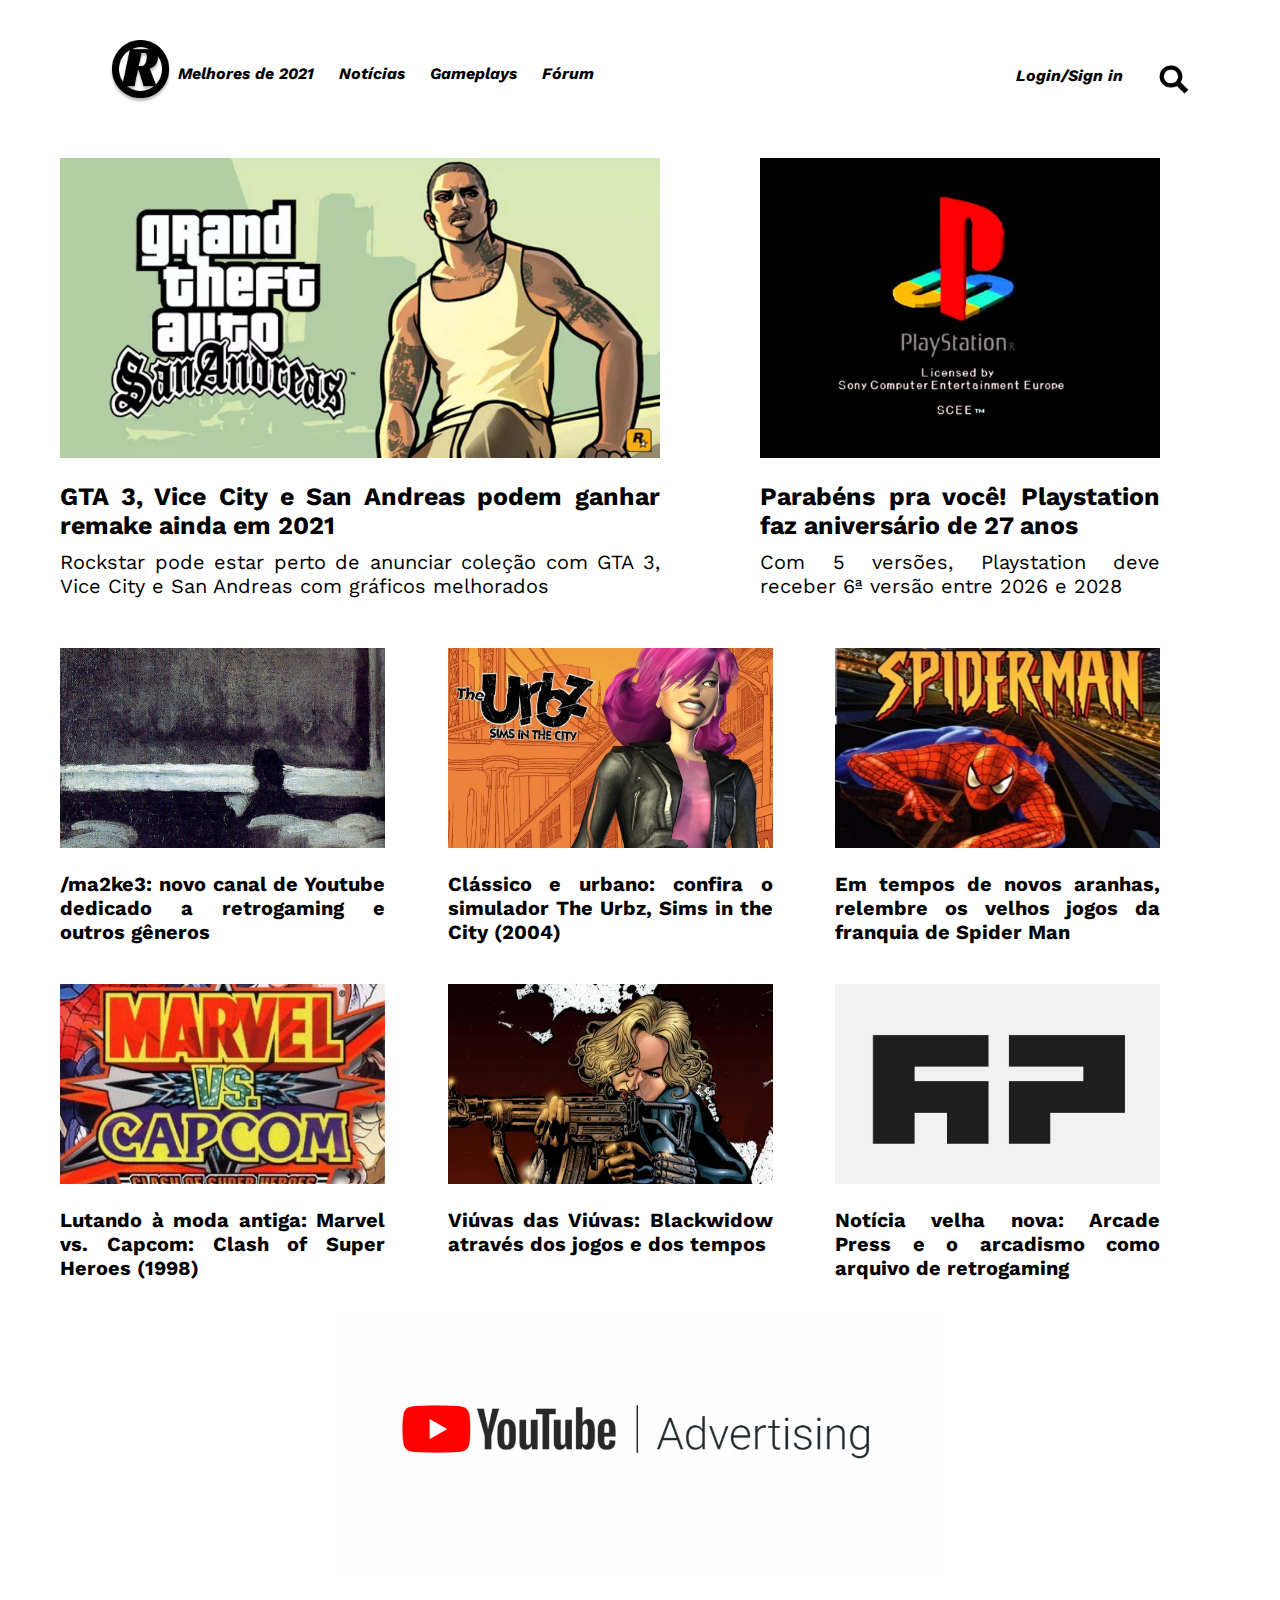
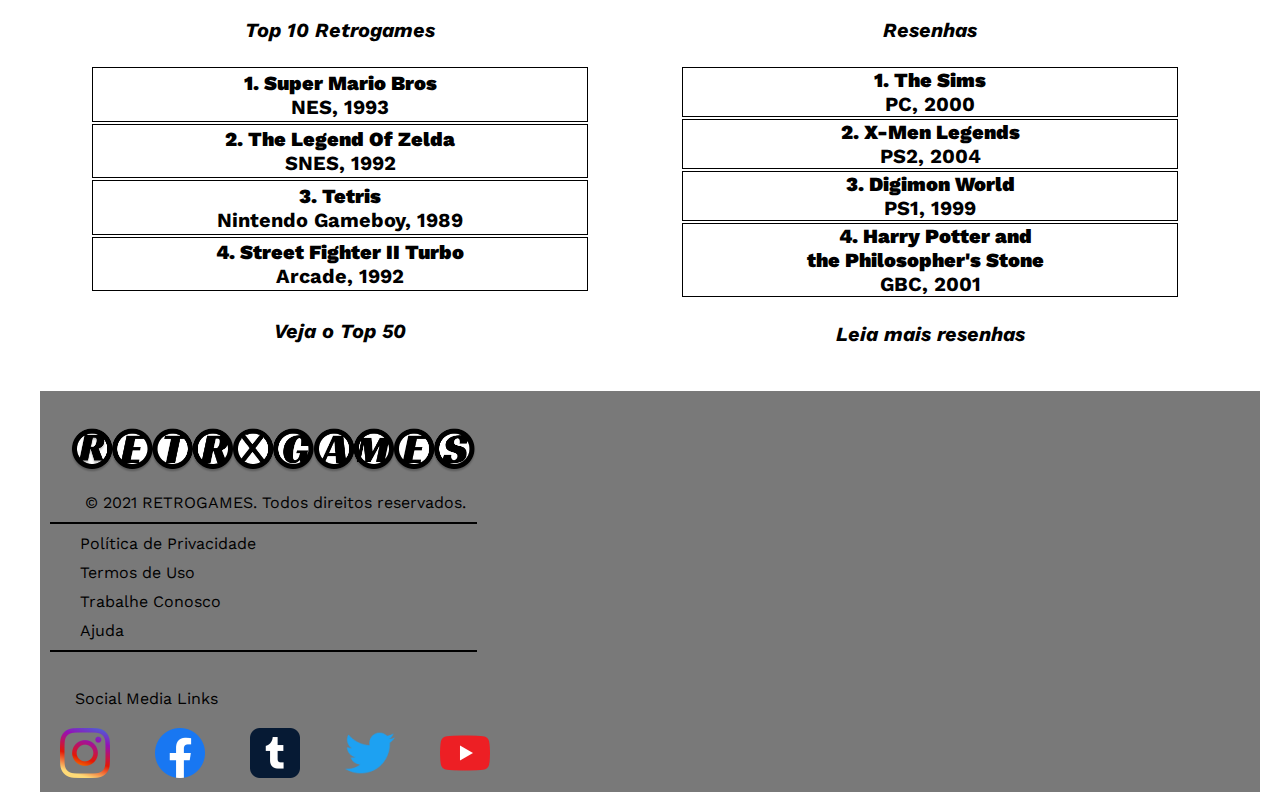
==== commit 0c1c3907: "Tarefa do ER2 U9SA2 --- Responsividade Mobile" ====
--- a/index.html
+++ b/index.html
@@ -10,14 +10,15 @@
     <link href='https://fonts.googleapis.com/css?family=Work Sans' rel='stylesheet'></head>
 <body>
     <header>
-        <div class="container-grid">
+        <div class="container-grid posicionamento-header">
             <a href="index.html"><img class="logo" src="Imagens/Logo R.png" alt="Logo Retrogames"></a>
-            <nav class="menu">
+            <nav id="menu" class="menu">
                 <a href="">Melhores de 2021</a>
                 <a href="">Notícias</a>
                 <a href="">Gameplays</a>
                 <a href="">Fórum</a>
                 </nav>
+                <a href="" onclick="mostrarMenu()"><img class ="barras" src="Imagens/menu.png" alt="menu"></a>
                 <nav class="login">
                 <a href="">Login/Sign in</a>
                 <a href=""><img class="pesquisa" src="Imagens/Ícone Buscar Site.png" alt="Ícone Buscar"></a>
@@ -170,6 +171,17 @@
             </div>
         </div>
     </footer>
+    <script>
+        let menu = document.getElementById("menu");
+        function mostrarMenu(){
+        if(menu.style.display !="flex"){
+        menu.style.display = "flex"
+        }else{
+        menu.style.display = "none"
+        }
+    }
+    </script>
+        
     <script src="https://cdn.jsdelivr.net/npm/bootstrap@5.1.3/dist/js/bootstrap.bundle.min.js"
         integrity="sha384-ka7Sk0Gln4gmtz2MlQnikT1wXgYsOg+OMhuP+IlRH9sENBO0LRn5q+8nbTov4+1p"
         crossorigin="anonymous">
--- a/css/style.css
+++ b/css/style.css
@@ -226,4 +226,55 @@
         align-items: center;
         display: flex;
         align-items: left;
-}+}
+.barras {
+        width: 60px;
+        display: none;
+}
+.posicionamento-header{
+        position: relative;
+}
+@media screen and (max-width: 1200px) {
+        .container-grid {
+                width:90%;
+        }
+.menu {
+        display: none;
+}
+.menu a{
+        font-size: 16px;
+}
+.logo{
+        width: 65%;
+}
+.pesquisa {
+        width: 65%;
+}
+.barras {
+        display: inline-block;
+}
+}
+@media screen and (max-width: 768px) {
+        .logo{
+                width: 65%;
+        }
+        .pesquisa {
+                width: 65%;
+        }
+        .barras {
+                display: inline-block;
+        }
+        .menu {
+                display: none;
+                flex-direction: column;
+                width: 250px;
+                position: absolute;
+                top: 0;
+                right: 40px;
+                background-color: #a7a7a7;
+        }
+        .menu a{
+                text-align: center;
+                padding: 15px;
+        }
+}
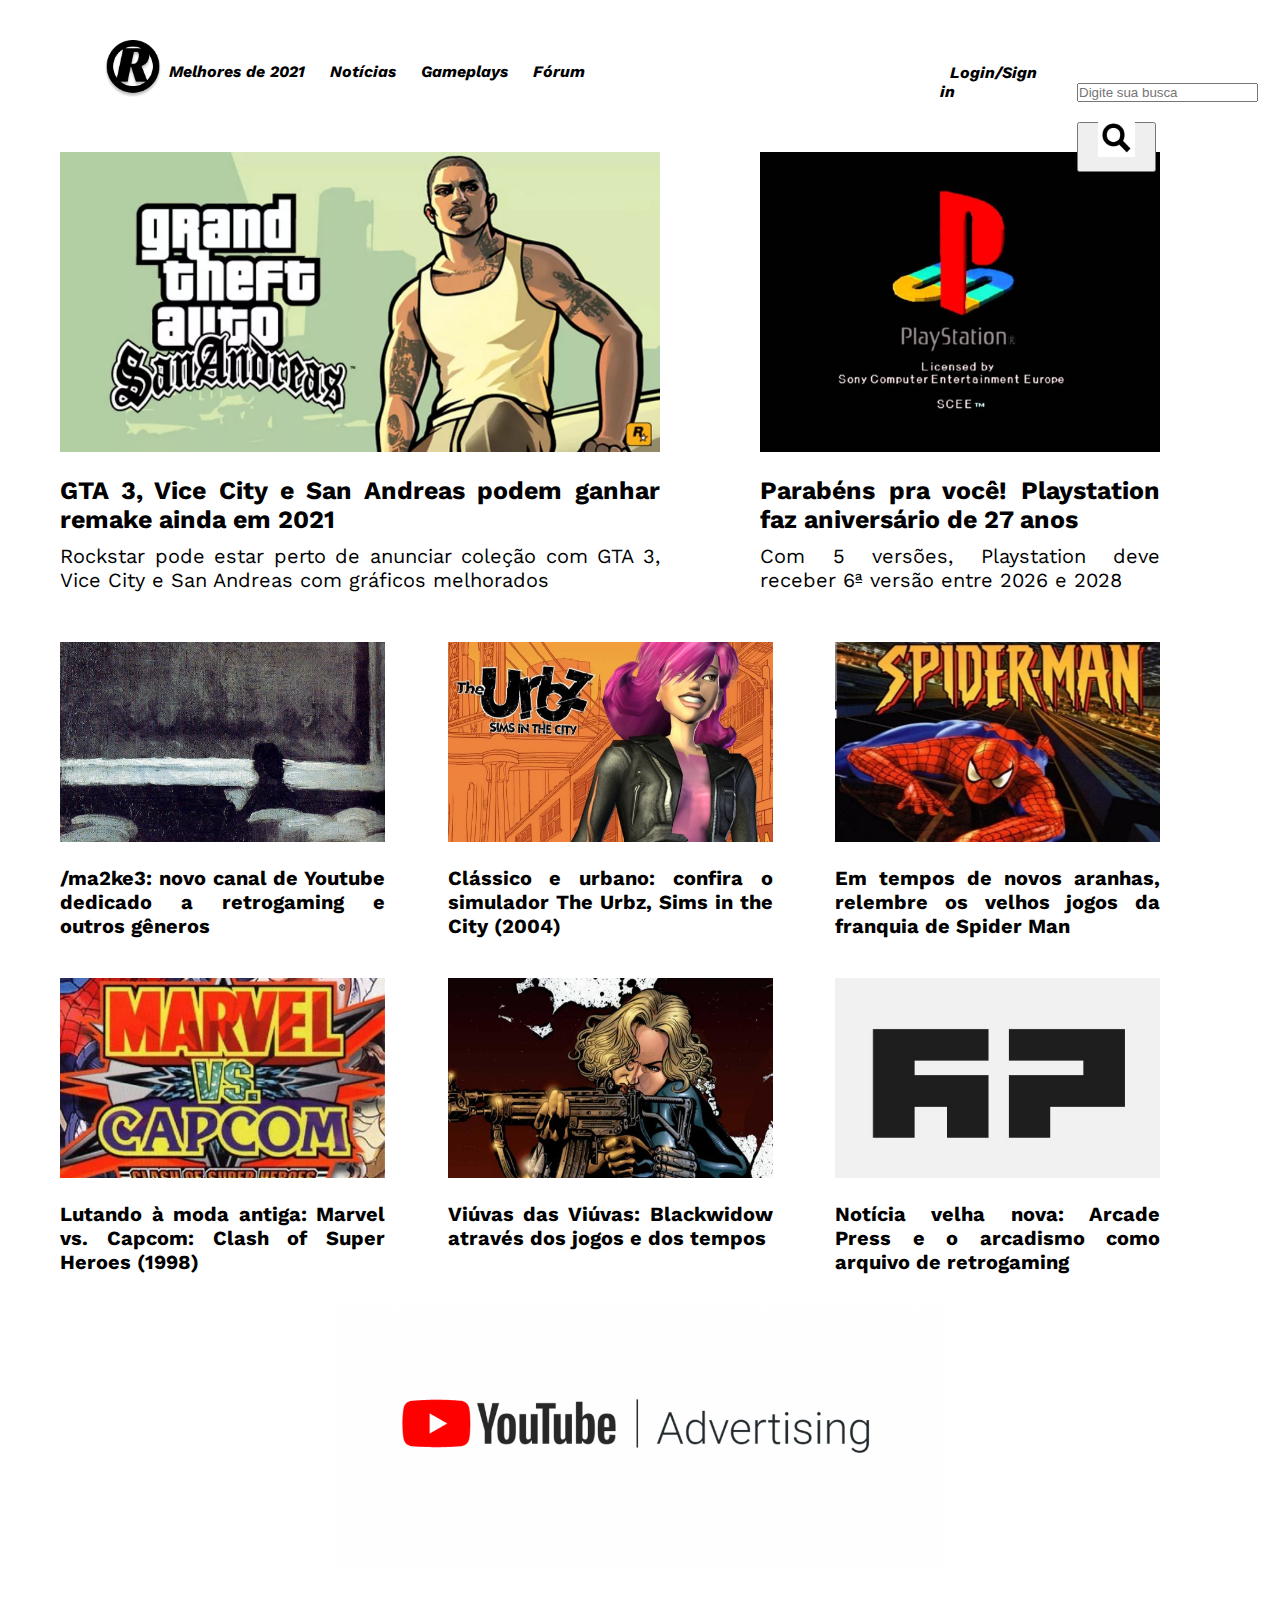
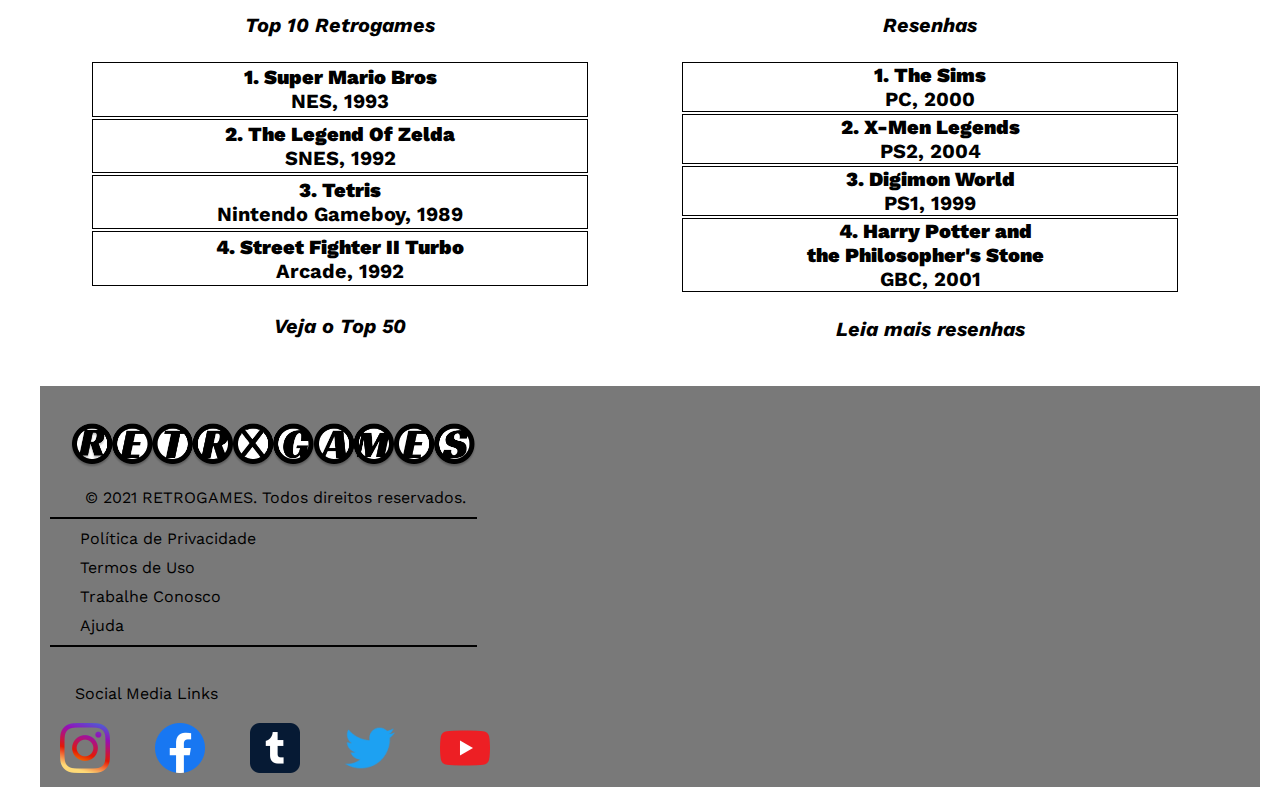
==== commit 60e84444: "Atividade Encontro Remoto 3 U9SA2" ====
--- a/index.html
+++ b/index.html
@@ -20,8 +20,15 @@
                 </nav>
                 <a href="" onclick="mostrarMenu()"><img class ="barras" src="Imagens/menu.png" alt="menu"></a>
                 <nav class="login">
-                <a href="">Login/Sign in</a>
-                <a href=""><img class="pesquisa" src="Imagens/Ícone Buscar Site.png" alt="Ícone Buscar"></a>
+                <div class="login-sign-in">
+                    <a href="">Login/Sign in</a>
+                </div>
+                <div class="botao-search">
+                    <form class="example" action="/action_page.php">
+                        <input type="text" placeholder="Digite sua busca" name="search" required>
+                        <button type="submit"><img class="pesquisa" src="Imagens/Ícone Buscar Site.png" alt="Ícone Buscar"></button>
+                      </form>
+                </div>
             </nav>
         </div>
     </header>
@@ -171,17 +178,8 @@
             </div>
         </div>
     </footer>
-    <script>
-        let menu = document.getElementById("menu");
-        function mostrarMenu(){
-        if(menu.style.display !="flex"){
-        menu.style.display = "flex"
-        }else{
-        menu.style.display = "none"
-        }
-    }
     </script>
-        
+        <script src="js/script.js"></script>
     <script src="https://cdn.jsdelivr.net/npm/bootstrap@5.1.3/dist/js/bootstrap.bundle.min.js"
         integrity="sha384-ka7Sk0Gln4gmtz2MlQnikT1wXgYsOg+OMhuP+IlRH9sENBO0LRn5q+8nbTov4+1p"
         crossorigin="anonymous">
--- a/css/style.css
+++ b/css/style.css
@@ -128,7 +128,7 @@
 }
 
 .login {
-        width: 225px;
+        width: 300px;
         height: 36px;
         display: flex;
         justify-content: space-between;
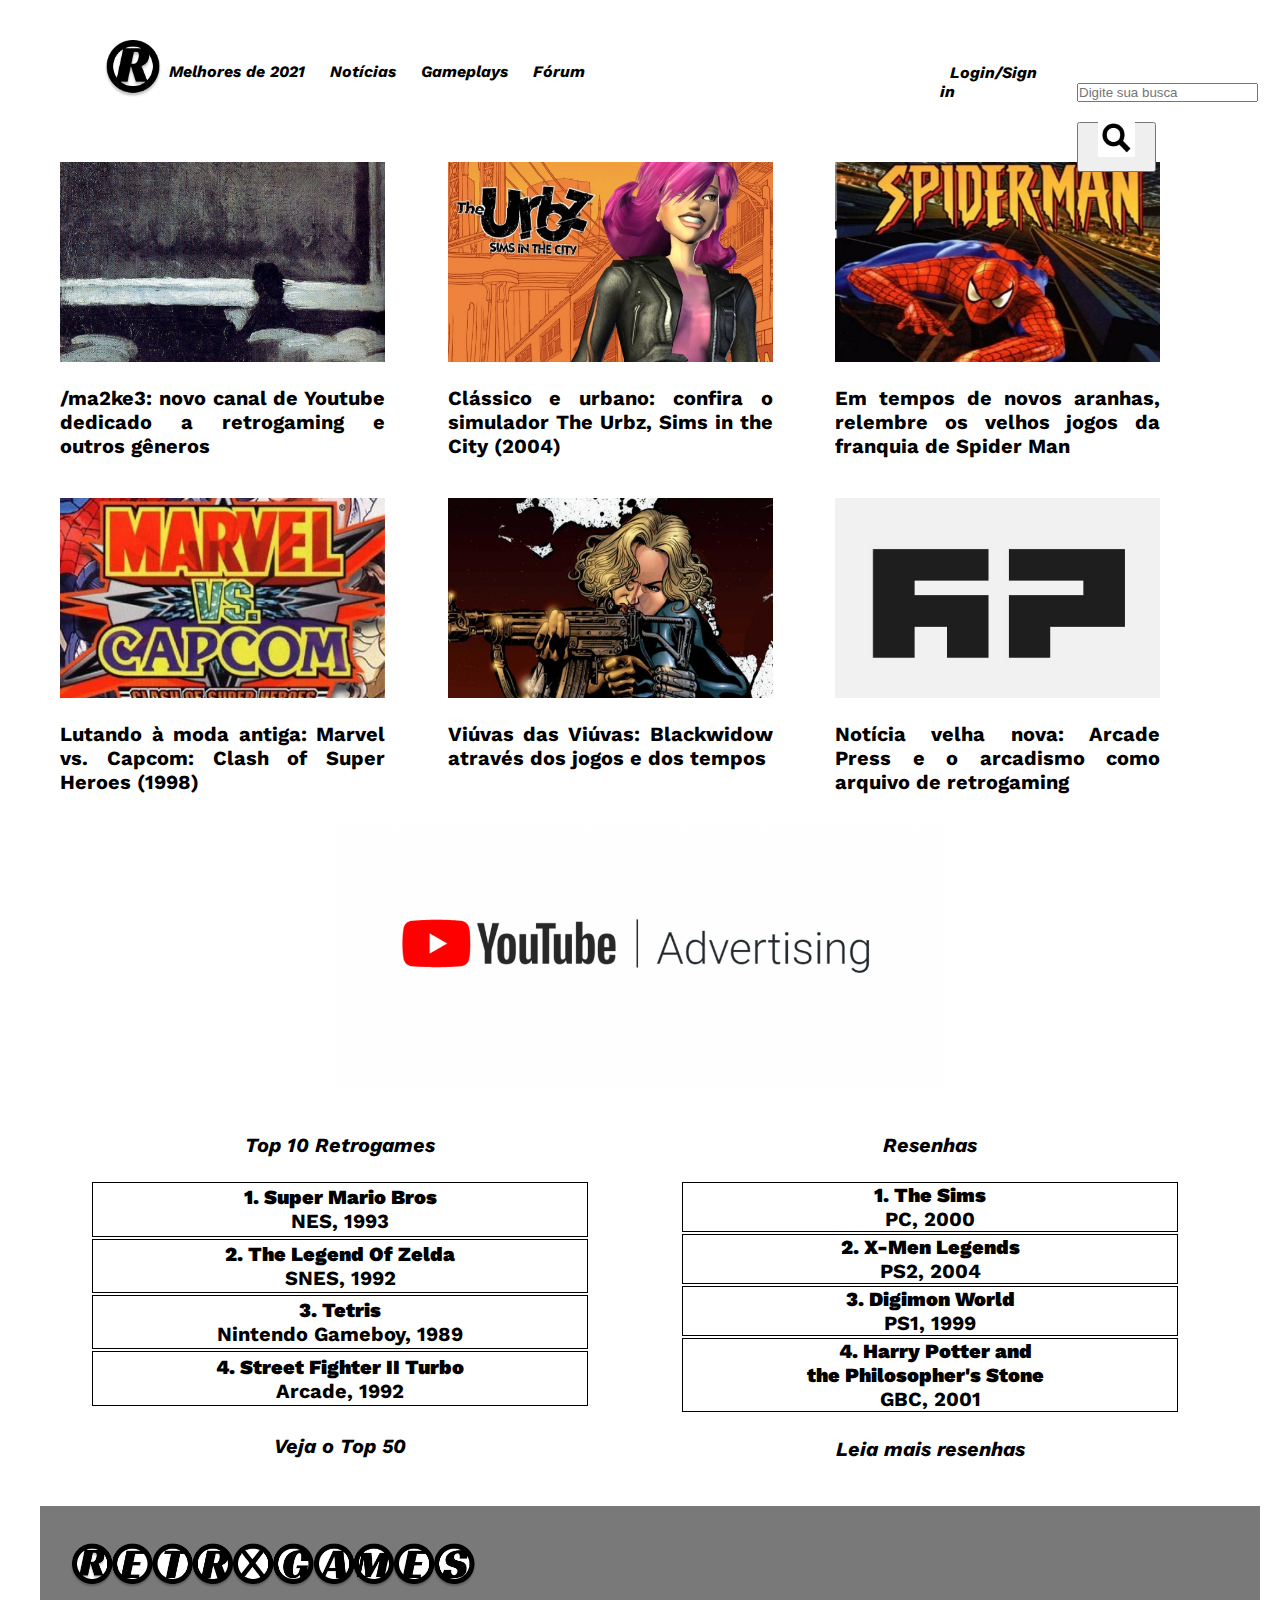
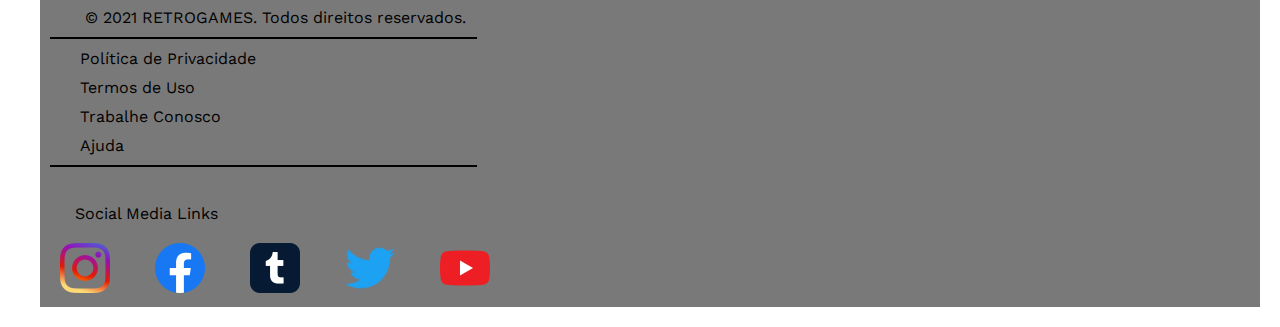
==== commit dd39ecfd: "pergunta UR4SA2U9" ====
--- a/index.html
+++ b/index.html
@@ -8,7 +8,7 @@
     <link href="https://cdn.jsdelivr.net/npm/bootstrap@5.1.3/dist/css/bootstrap.min.css" rel="stylesheet" integrity="sha384-1BmE4kWBq78iYhFldvKuhfTAU6auU8tT94WrHftjDbrCEXSU1oBoqyl2QvZ6jIW3" crossorigin="anonymous">
     <link rel="stylesheet" href="css/style.css">
     <link href='https://fonts.googleapis.com/css?family=Work Sans' rel='stylesheet'></head>
-<body>
+<body onload="renderizarNoticias ()">
     <header>
         <div class="container-grid posicionamento-header">
             <a href="index.html"><img class="logo" src="Imagens/Logo R.png" alt="Logo Retrogames"></a>
@@ -34,8 +34,8 @@
     </header>
 
     <section class="highlights">
-        <div class="banner container">
-            <div class="banner1">
+        <div id="highlightPrincipal" class="banner container">
+            <!-- <div class="banner1">
                 <img src="Imagens/image-1.png" style="width: 600px; height: 300px;">
                 <h3>GTA 3, Vice City e San Andreas podem ganhar remake ainda em 2021</h3>
                 <p>Rockstar pode estar perto de anunciar coleção com GTA 3, Vice City e San Andreas com gráficos
@@ -45,7 +45,7 @@
                 <img src="Imagens/image-2.png" style="width: 400px; height: 300px;">
                 <h3>Parabéns pra você! Playstation faz aniversário de 27 anos </h3>
                 <p>Com 5 versões, Playstation deve receber 6ª versão entre 2026 e 2028</p>
-            </div>
+            </div> -->
         </div>
     </section>
 
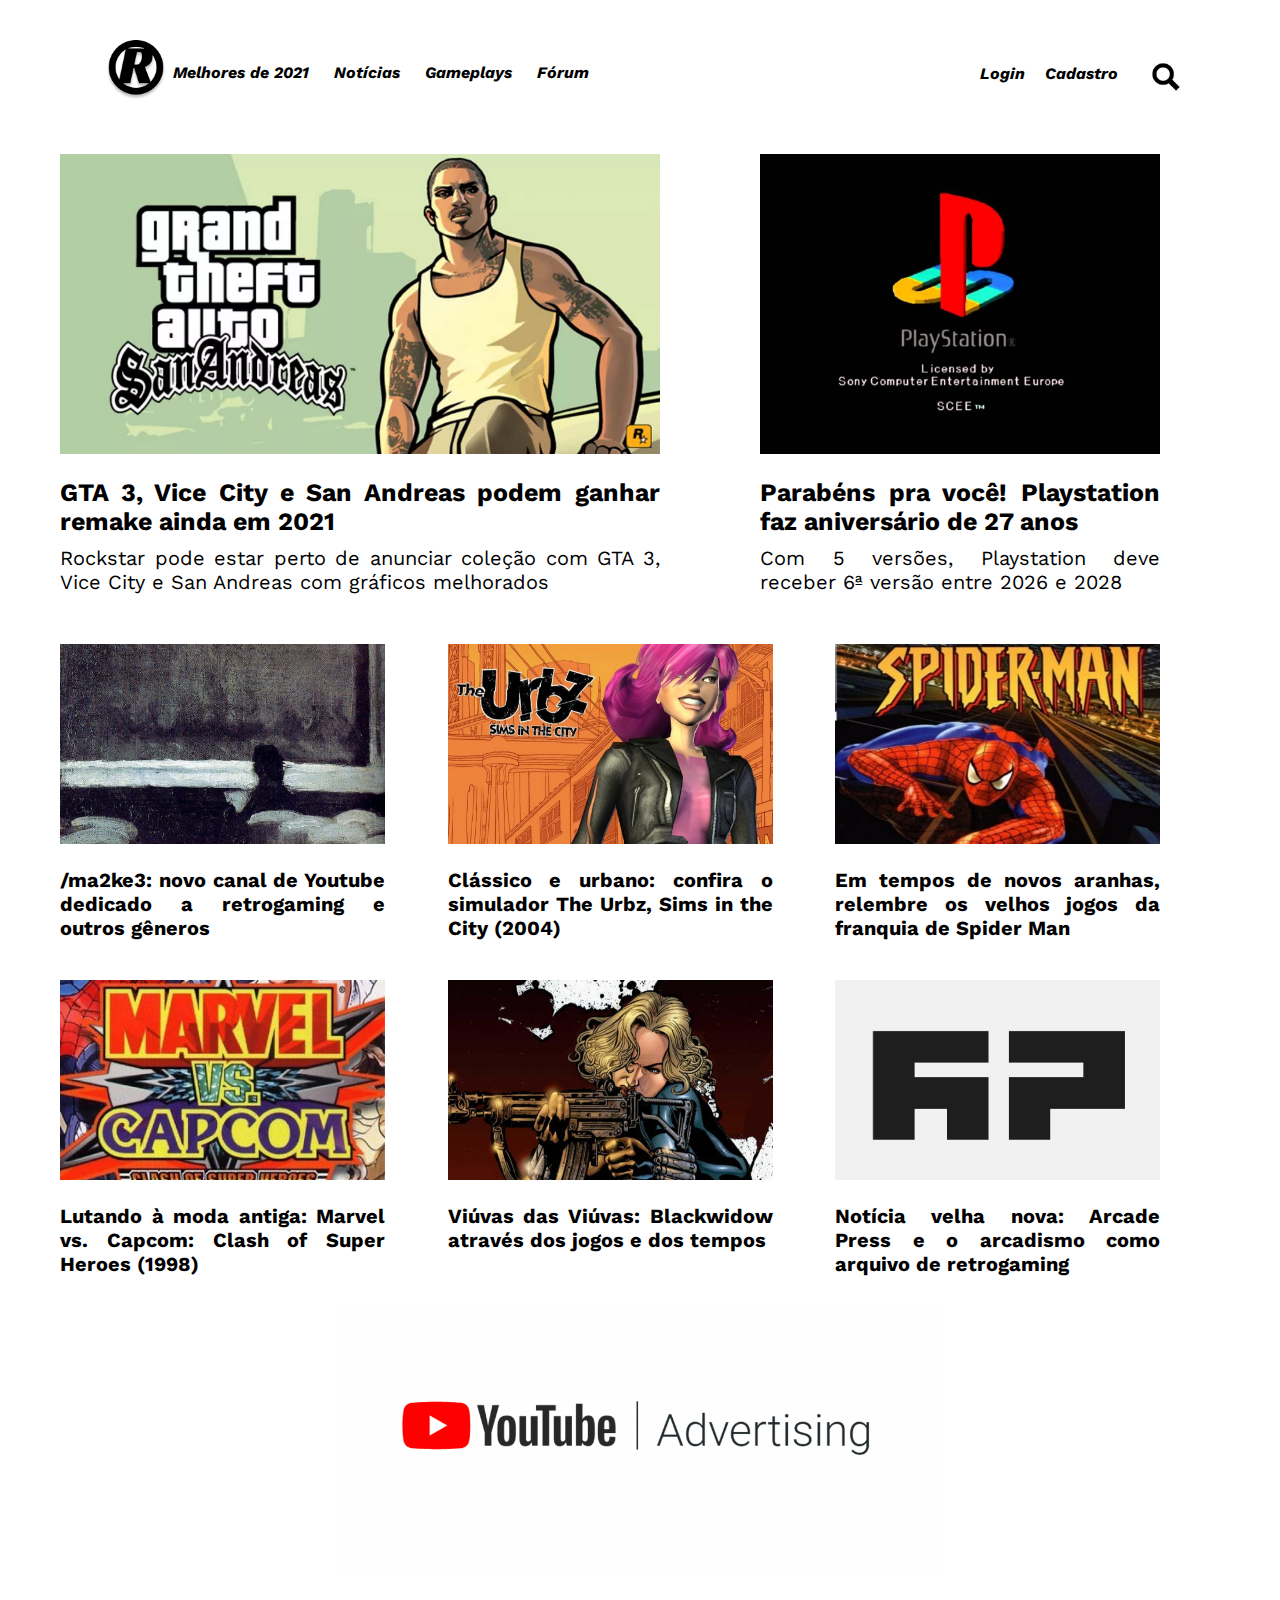
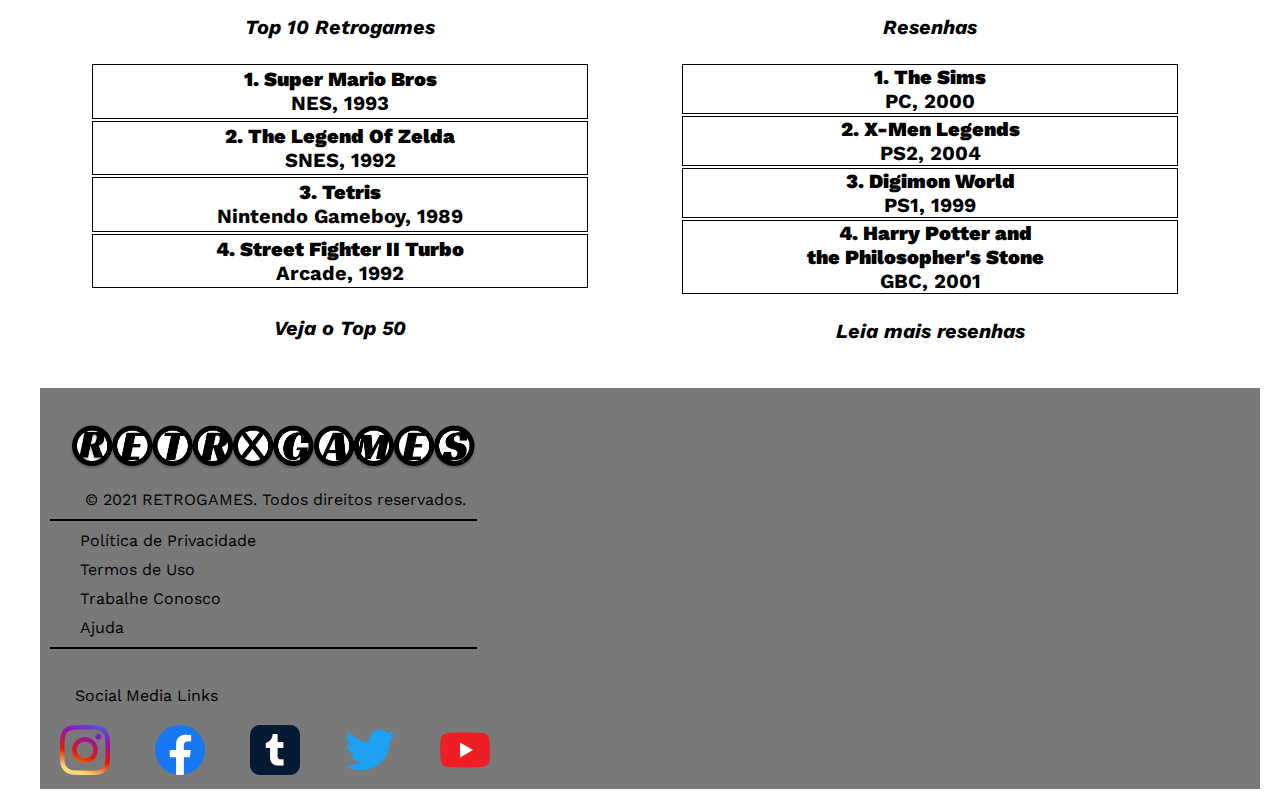
==== commit c6dc66ef: "Atualizacao AO1 SA2 U9" ====
--- a/index.html
+++ b/index.html
@@ -1,5 +1,5 @@
 <!DOCTYPE html>
-<html lang="en">
+<html lang="pt-br">
 <head>
     <meta charset="UTF-8">
     <meta http-equiv="X-UA-Compatible" content="IE=edge">
@@ -20,22 +20,18 @@
                 </nav>
                 <a href="" onclick="mostrarMenu()"><img class ="barras" src="Imagens/menu.png" alt="menu"></a>
                 <nav class="login">
-                <div class="login-sign-in">
-                    <a href="">Login/Sign in</a>
-                </div>
-                <div class="botao-search">
-                    <form class="example" action="/action_page.php">
-                        <input type="text" placeholder="Digite sua busca" name="search" required>
-                        <button type="submit"><img class="pesquisa" src="Imagens/Ícone Buscar Site.png" alt="Ícone Buscar"></button>
-                      </form>
-                </div>
-            </nav>
+                <div class="loginsignin">
+                    <a href="login.html">Login</a>
+                    <a href="signin.html">Cadastro</a>
+                    <a href=""><img class="pesquisa" src="Imagens/Ícone Buscar Site.png" alt="pesquisa"></a>
+                    </div>
+                </nav>
         </div>
     </header>
 
     <section class="highlights">
         <div id="highlightPrincipal" class="banner container">
-            <!-- <div class="banner1">
+            <div class="banner1">
                 <img src="Imagens/image-1.png" style="width: 600px; height: 300px;">
                 <h3>GTA 3, Vice City e San Andreas podem ganhar remake ainda em 2021</h3>
                 <p>Rockstar pode estar perto de anunciar coleção com GTA 3, Vice City e San Andreas com gráficos
@@ -45,7 +41,7 @@
                 <img src="Imagens/image-2.png" style="width: 400px; height: 300px;">
                 <h3>Parabéns pra você! Playstation faz aniversário de 27 anos </h3>
                 <p>Com 5 versões, Playstation deve receber 6ª versão entre 2026 e 2028</p>
-            </div> -->
+            </div>
         </div>
     </section>
 
@@ -165,15 +161,15 @@
 
             <div class="socialmedia container">
                 <p style="padding-left: 25px;">Social Media Links</p>
-                <a href=""><img class="instagram" src="Imagens/5296765_camera_instagram_instagram logo_icon 1.png"
+                <a href="https://www.instagram.com/?hl=en"><img class="instagram" src="Imagens/5296765_camera_instagram_instagram logo_icon 1.png"
                         alt="instagram"></a>
-                <a href=""><img class="facebook" src="Imagens/5296499_fb_facebook_facebook logo_icon 1.png"
+                <a href="https://web.facebook.com/?_rdc=1&_rdr"><img class="facebook" src="Imagens/5296499_fb_facebook_facebook logo_icon 1.png"
                         alt="facebook"></a>
-                <a href=""><img class="tumblr"
+                <a href="https://www.tumblr.com/"><img class="tumblr"
                         src="Imagens/5296511_network_social network_tumblr_tumblr logo_icon 1.png" alt="tumblr"></a>
-                <a href=""><img class="twitter" src="Imagens/5296514_bird_tweet_twitter_twitter logo_icon 1.png"
+                <a href="https://twitter.com/"><img class="twitter" src="Imagens/5296514_bird_tweet_twitter_twitter logo_icon 1.png"
                         alt="twitter"></a>
-                <a href=""><img class="youtube" src="Imagens/5296521_play_video_vlog_youtube_youtube logo_icon 1.png"
+                <a href="https://www.youtube.com/"><img class="youtube" src="Imagens/5296521_play_video_vlog_youtube_youtube logo_icon 1.png"
                         alt="youtube"></a>
             </div>
         </div>
--- a/css/style.css
+++ b/css/style.css
@@ -127,13 +127,12 @@
         margin-top: -5px;
 }
 
-.login {
-        width: 300px;
+.loginsignin {
+        width: 250px;
         height: 36px;
         display: flex;
         justify-content: space-between;
 }
-
 .menu {
         width: 800px;
 }
@@ -259,7 +258,7 @@
                 width: 65%;
         }
         .pesquisa {
-                width: 65%;
+                width: 50%;
         }
         .barras {
                 display: inline-block;
